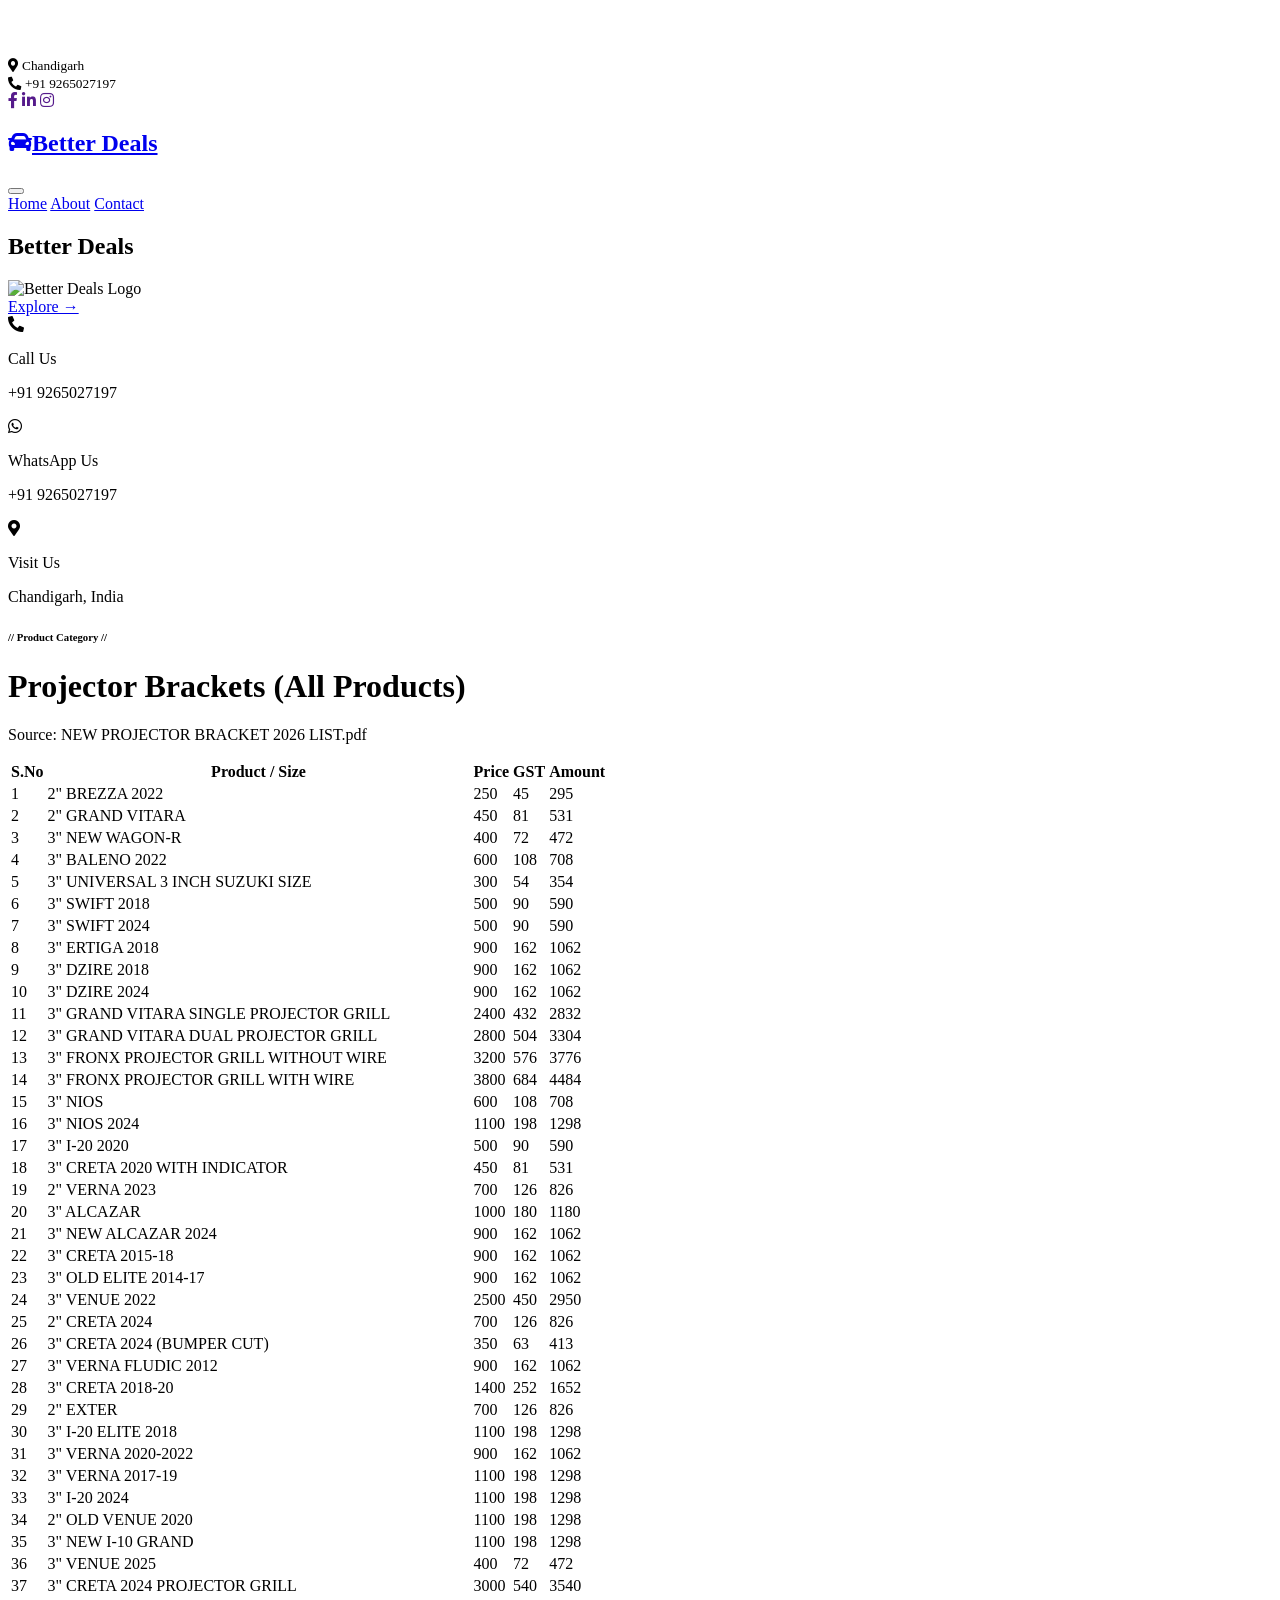
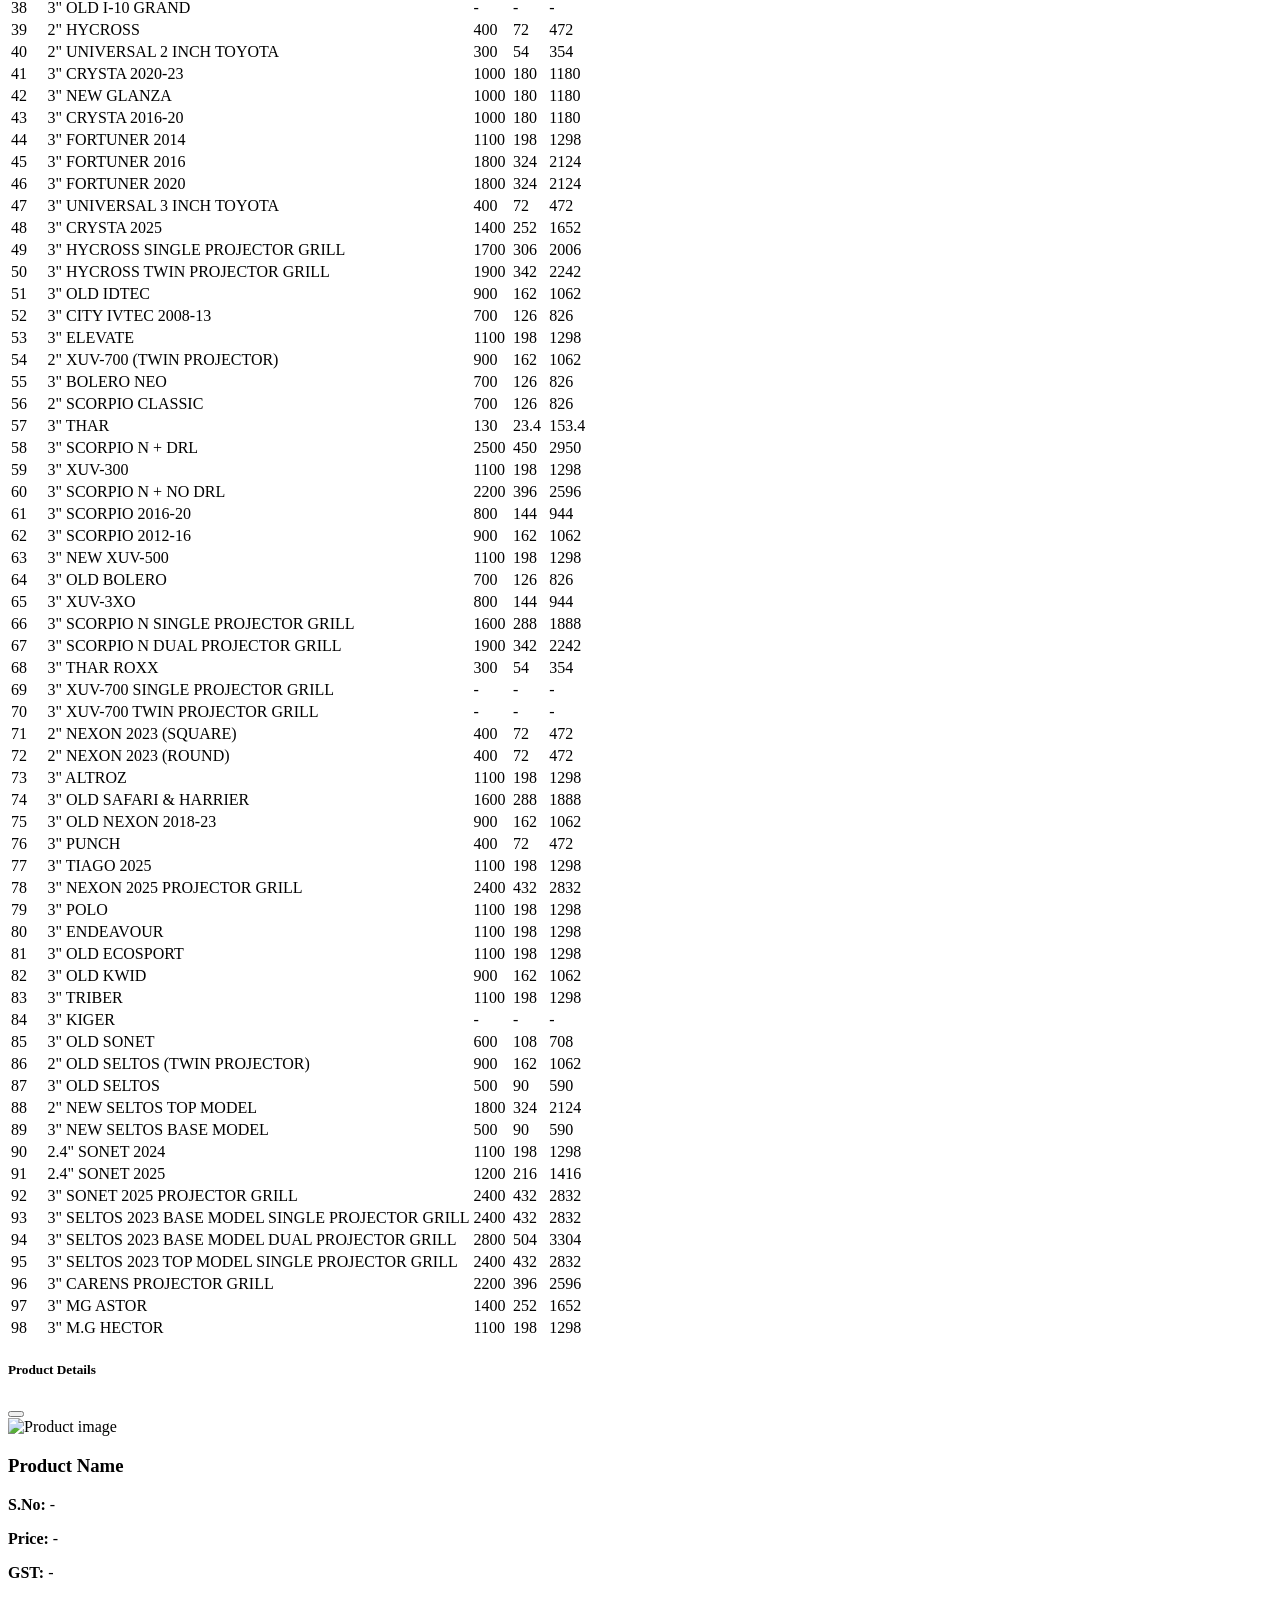
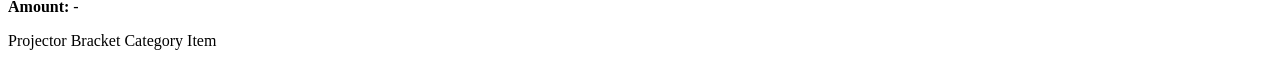
==== index.html @ e5e45377 "Add files via upload" ====
<!DOCTYPE html>
<html lang="en">
        

        <head>
                <meta charset="utf-8">
                <title>CarServ - Car Repair HTML Template</title>
                <meta content="width=device-width, initial-scale=1.0"
                        name="viewport">
                <meta content name="keywords">
                <meta content name="description">

                <link rel="preconnect" href="https://fonts.googleapis.com">
                <link rel="preconnect" href="https://fonts.gstatic.com"
                        crossorigin>
                <link
                        href="https://fonts.googleapis.com/css2?family=Orbitron:wght@600;800&display=swap"
                        rel="stylesheet">

                <link
                        href="https://cdnjs.cloudflare.com/ajax/libs/font-awesome/5.10.0/css/all.min.css"
                        rel="stylesheet">
                <link
                        href="https://cdn.jsdelivr.net/npm/bootstrap-icons@1.4.1/font/bootstrap-icons.css"
                        rel="stylesheet">

                <link href="lib/animate/animate.min.css" rel="stylesheet">
                <link href="css/bootstrap.min.css" rel="stylesheet">
                <link href="css/style.css" rel="stylesheet">
        </head>

        <body>
                <div id="spinner"
                        class="show bg-white position-fixed translate-middle w-100 vh-100 top-50 start-50 d-flex align-items-center justify-content-center">
                        <div class="spinner-border text-primary"
                                style="width: 3rem; height: 3rem;"
                                role="status">
                                <span class="sr-only">Loading...</span>
                        </div>
                </div>

                <div class="container-fluid bg-light p-0">
                        <div class="row gx-0 d-none d-lg-flex">
                                <div class="col-lg-7 px-5 text-start">
                                        <div
                                                class="h-100 d-inline-flex align-items-center py-3 me-4">
                                                <small
                                                        class="fa fa-map-marker-alt text-primary me-2"></small>
                                                <small>Chandigarh</small>
                                        </div>
                                </div>
                                <div class="col-lg-5 px-5 text-end">
                                        <div
                                                class="h-100 d-inline-flex align-items-center py-3 me-4">
                                                <small
                                                        class="fa fa-phone-alt text-primary me-2"></small>
                                                <small>+91 9265027197</small>
                                        </div>
                                        <div
                                                class="h-100 d-inline-flex align-items-center">
                                                <a
                                                        class="btn btn-sm-square bg-white text-primary me-1"
                                                        href><i
                                                                class="fab fa-facebook-f"></i></a>
                                                <a
                                                        class="btn btn-sm-square bg-white text-primary me-1"
                                                        href><i
                                                                class="fab fa-linkedin-in"></i></a>
                                                <a
                                                        class="btn btn-sm-square bg-white text-primary me-0"
                                                        href><i
                                                                class="fab fa-instagram"></i></a>
                                        </div>
                                </div>
                        </div>
                </div>

                <nav
                        class="navbar navbar-expand-lg bg-white navbar-light shadow sticky-top p-0">
                        <a href="index.html"
                                class="navbar-brand d-flex align-items-center px-4 px-lg-5">
                                <h2 class="m-0 text-primary"><i
                                                class="fa fa-car me-3"></i>Better
                                        Deals</h2>
                        </a>
                        <button type="button" class="navbar-toggler me-4"
                                data-bs-toggle="collapse"
                                data-bs-target="#navbarCollapse">
                                <span class="navbar-toggler-icon"></span>
                        </button>
                        <div class="collapse navbar-collapse"
                                id="navbarCollapse">
                                <div class="navbar-nav ms-auto p-4 p-lg-0">
                                        <a href="index.html"
                                                class="nav-item nav-link active">Home</a>
                                        <a href="about.html"
                                                class="nav-item nav-link">About</a>
                                        <a href="contact.html"
                                                class="nav-item nav-link">Contact</a>
                                </div>
                        </div>
                </nav>

                <section class="home-hero mb-0">
                        <div class="hero-overlay">
                                <div class="hero-content text-center">

                                        <h1 class="hero-title">Better Deals</h1>

                                        <div class="hero-logo-stack">
                                                <div class="hero-logo-box">
                                                        <img src="img/Logo.png"
                                                                alt="Better Deals Logo">
                                                </div>
                                                <a href="products.html"
                                                        class="btn btn-primary btn-lg mt-4 explore-btn">
                                                        Explore &rarr;
                                                </a>
                                        </div>

                                </div>
                        </div>
                </section>

                <section class="home-contact-strip py-3 mb-5">
                        <div class="container">
                                <div
                                        class="row g-3 justify-content-center align-items-center text-center">
                                        <div class="col-lg-3 col-md-6">
                                                <div class="contact-strip-item">
                                                        <span
                                                                class="contact-strip-icon"><i
                                                                        class="fa fa-phone-alt"></i></span>
                                                        <div>
                                                                <p
                                                                        class="contact-strip-title mb-0">Call
                                                                        Us</p>
                                                                <p
                                                                        class="contact-strip-value mb-0">+91 9265027197</p>
                                                        </div>
                                                </div>
                                        </div>
                                        <div class="col-lg-3 col-md-6">
                                                <div class="contact-strip-item">
                                                        <span
                                                                class="contact-strip-icon"><i
                                                                        class="fab fa-whatsapp"></i></span>
                                                        <div>
                                                                <p
                                                                        class="contact-strip-title mb-0">WhatsApp
                                                                        Us</p>
                                                                <p
                                                                        class="contact-strip-value mb-0">+91 9265027197</p>
                                                        </div>
                                                </div>
                                        </div>
                                        <div class="col-lg-3 col-md-6">
                                                <div class="contact-strip-item">
                                                        <span
                                                                class="contact-strip-icon"><i
                                                                        class="fa fa-map-marker-alt"></i></span>
                                                        <div>
                                                                <p
                                                                        class="contact-strip-title mb-0">Visit
                                                                        Us</p>
                                                                <p
                                                                        class="contact-strip-value mb-0">Chandigarh,
                                                                        India</p>
                                                        </div>
                                                </div>
                                        </div>

                                </div>
                        </div>
                </section>

                <div id="products-view" class="container-xxl py-5 d-none">
                        <div class="container">
                                <div class="text-center mb-4">
                                        <h6
                                                class="text-primary text-uppercase">//
                                                Product Category
                                                //</h6>
                                        <h1 class="mb-3">Projector Brackets (All
                                                Products)</h1>
                                        <p class="mb-0">Source: NEW PROJECTOR
                                                BRACKET 2026
                                                LIST.pdf</p>
                                </div>
                                <div id="product-gallery"
                                        class="row g-4 mb-5"></div>
                                <div class="table-responsive d-none"
                                        aria-hidden="true">
                                        <table id="product-table"
                                                class="table table-dark table-striped align-middle">
                                                <thead>
                                                        <tr>
                                                                <th>S.No</th>
                                                                <th>Product /
                                                                        Size</th>
                                                                <th>Price</th>
                                                                <th>GST</th>
                                                                <th>Amount</th>
                                                        </tr>
                                                </thead>
                                                <tbody>
                                                        <tr><td>1</td><td>2"
                                                                        BREZZA
                                                                        2022</td><td>250</td><td>45</td><td>295</td></tr>
                                                        <tr><td>2</td><td>2"
                                                                        GRAND
                                                                        VITARA</td><td>450</td><td>81</td><td>531</td></tr>
                                                        <tr><td>3</td><td>3" NEW
                                                                        WAGON-R</td><td>400</td><td>72</td><td>472</td></tr>
                                                        <tr><td>4</td><td>3"
                                                                        BALENO
                                                                        2022</td><td>600</td><td>108</td><td>708</td></tr>
                                                        <tr><td>5</td><td>3"
                                                                        UNIVERSAL
                                                                        3 INCH
                                                                        SUZUKI
                                                                        SIZE</td><td>300</td><td>54</td><td>354</td></tr>
                                                        <tr><td>6</td><td>3"
                                                                        SWIFT
                                                                        2018</td><td>500</td><td>90</td><td>590</td></tr>
                                                        <tr><td>7</td><td>3"
                                                                        SWIFT
                                                                        2024</td><td>500</td><td>90</td><td>590</td></tr>
                                                        <tr><td>8</td><td>3"
                                                                        ERTIGA
                                                                        2018</td><td>900</td><td>162</td><td>1062</td></tr>
                                                        <tr><td>9</td><td>3"
                                                                        DZIRE
                                                                        2018</td><td>900</td><td>162</td><td>1062</td></tr>
                                                        <tr><td>10</td><td>3"
                                                                        DZIRE
                                                                        2024</td><td>900</td><td>162</td><td>1062</td></tr>
                                                        <tr><td>11</td><td>3"
                                                                        GRAND
                                                                        VITARA
                                                                        SINGLE
                                                                        PROJECTOR
                                                                        GRILL</td><td>2400</td><td>432</td><td>2832</td></tr>
                                                        <tr><td>12</td><td>3"
                                                                        GRAND
                                                                        VITARA
                                                                        DUAL
                                                                        PROJECTOR
                                                                        GRILL</td><td>2800</td><td>504</td><td>3304</td></tr>
                                                        <tr><td>13</td><td>3"
                                                                        FRONX
                                                                        PROJECTOR
                                                                        GRILL
                                                                        WITHOUT
                                                                        WIRE</td><td>3200</td><td>576</td><td>3776</td></tr>
                                                        <tr><td>14</td><td>3"
                                                                        FRONX
                                                                        PROJECTOR
                                                                        GRILL
                                                                        WITH
                                                                        WIRE</td><td>3800</td><td>684</td><td>4484</td></tr>
                                                        <tr><td>15</td><td>3"
                                                                        NIOS</td><td>600</td><td>108</td><td>708</td></tr>
                                                        <tr><td>16</td><td>3"
                                                                        NIOS
                                                                        2024</td><td>1100</td><td>198</td><td>1298</td></tr>
                                                        <tr><td>17</td><td>3"
                                                                        I-20
                                                                        2020</td><td>500</td><td>90</td><td>590</td></tr>
                                                        <tr><td>18</td><td>3"
                                                                        CRETA
                                                                        2020
                                                                        WITH
                                                                        INDICATOR</td><td>450</td><td>81</td><td>531</td></tr>
                                                        <tr><td>19</td><td>2"
                                                                        VERNA
                                                                        2023</td><td>700</td><td>126</td><td>826</td></tr>
                                                        <tr><td>20</td><td>3"
                                                                        ALCAZAR</td><td>1000</td><td>180</td><td>1180</td></tr>
                                                        <tr><td>21</td><td>3"
                                                                        NEW
                                                                        ALCAZAR
                                                                        2024</td><td>900</td><td>162</td><td>1062</td></tr>
                                                        <tr><td>22</td><td>3"
                                                                        CRETA
                                                                        2015-18</td><td>900</td><td>162</td><td>1062</td></tr>
                                                        <tr><td>23</td><td>3"
                                                                        OLD
                                                                        ELITE
                                                                        2014-17</td><td>900</td><td>162</td><td>1062</td></tr>
                                                        <tr><td>24</td><td>3"
                                                                        VENUE
                                                                        2022</td><td>2500</td><td>450</td><td>2950</td></tr>
                                                        <tr><td>25</td><td>2"
                                                                        CRETA
                                                                        2024</td><td>700</td><td>126</td><td>826</td></tr>
                                                        <tr><td>26</td><td>3"
                                                                        CRETA
                                                                        2024
                                                                        (BUMPER
                                                                        CUT)</td><td>350</td><td>63</td><td>413</td></tr>
                                                        <tr><td>27</td><td>3"
                                                                        VERNA
                                                                        FLUDIC
                                                                        2012</td><td>900</td><td>162</td><td>1062</td></tr>
                                                        <tr><td>28</td><td>3"
                                                                        CRETA
                                                                        2018-20</td><td>1400</td><td>252</td><td>1652</td></tr>
                                                        <tr><td>29</td><td>2"
                                                                        EXTER</td><td>700</td><td>126</td><td>826</td></tr>
                                                        <tr><td>30</td><td>3"
                                                                        I-20
                                                                        ELITE
                                                                        2018</td><td>1100</td><td>198</td><td>1298</td></tr>
                                                        <tr><td>31</td><td>3"
                                                                        VERNA
                                                                        2020-2022</td><td>900</td><td>162</td><td>1062</td></tr>
                                                        <tr><td>32</td><td>3"
                                                                        VERNA
                                                                        2017-19</td><td>1100</td><td>198</td><td>1298</td></tr>
                                                        <tr><td>33</td><td>3"
                                                                        I-20
                                                                        2024</td><td>1100</td><td>198</td><td>1298</td></tr>
                                                        <tr><td>34</td><td>2"
                                                                        OLD
                                                                        VENUE
                                                                        2020</td><td>1100</td><td>198</td><td>1298</td></tr>
                                                        <tr><td>35</td><td>3"
                                                                        NEW I-10
                                                                        GRAND</td><td>1100</td><td>198</td><td>1298</td></tr>
                                                        <tr><td>36</td><td>3"
                                                                        VENUE
                                                                        2025</td><td>400</td><td>72</td><td>472</td></tr>
                                                        <tr><td>37</td><td>3"
                                                                        CRETA
                                                                        2024
                                                                        PROJECTOR
                                                                        GRILL</td><td>3000</td><td>540</td><td>3540</td></tr>
                                                        <tr><td>38</td><td>3"
                                                                        OLD I-10
                                                                        GRAND</td><td>-</td><td>-</td><td>-</td></tr>
                                                        <tr><td>39</td><td>2"
                                                                        HYCROSS</td><td>400</td><td>72</td><td>472</td></tr>
                                                        <tr><td>40</td><td>2"
                                                                        UNIVERSAL
                                                                        2 INCH
                                                                        TOYOTA</td><td>300</td><td>54</td><td>354</td></tr>
                                                        <tr><td>41</td><td>3"
                                                                        CRYSTA
                                                                        2020-23</td><td>1000</td><td>180</td><td>1180</td></tr>
                                                        <tr><td>42</td><td>3"
                                                                        NEW
                                                                        GLANZA</td><td>1000</td><td>180</td><td>1180</td></tr>
                                                        <tr><td>43</td><td>3"
                                                                        CRYSTA
                                                                        2016-20</td><td>1000</td><td>180</td><td>1180</td></tr>
                                                        <tr><td>44</td><td>3"
                                                                        FORTUNER
                                                                        2014</td><td>1100</td><td>198</td><td>1298</td></tr>
                                                        <tr><td>45</td><td>3"
                                                                        FORTUNER
                                                                        2016</td><td>1800</td><td>324</td><td>2124</td></tr>
                                                        <tr><td>46</td><td>3"
                                                                        FORTUNER
                                                                        2020</td><td>1800</td><td>324</td><td>2124</td></tr>
                                                        <tr><td>47</td><td>3"
                                                                        UNIVERSAL
                                                                        3 INCH
                                                                        TOYOTA</td><td>400</td><td>72</td><td>472</td></tr>
                                                        <tr><td>48</td><td>3"
                                                                        CRYSTA
                                                                        2025</td><td>1400</td><td>252</td><td>1652</td></tr>
                                                        <tr><td>49</td><td>3"
                                                                        HYCROSS
                                                                        SINGLE
                                                                        PROJECTOR
                                                                        GRILL</td><td>1700</td><td>306</td><td>2006</td></tr>
                                                        <tr><td>50</td><td>3"
                                                                        HYCROSS
                                                                        TWIN
                                                                        PROJECTOR
                                                                        GRILL</td><td>1900</td><td>342</td><td>2242</td></tr>
                                                        <tr><td>51</td><td>3"
                                                                        OLD
                                                                        IDTEC</td><td>900</td><td>162</td><td>1062</td></tr>
                                                        <tr><td>52</td><td>3"
                                                                        CITY
                                                                        IVTEC
                                                                        2008-13</td><td>700</td><td>126</td><td>826</td></tr>
                                                        <tr><td>53</td><td>3"
                                                                        ELEVATE</td><td>1100</td><td>198</td><td>1298</td></tr>
                                                        <tr><td>54</td><td>2"
                                                                        XUV-700
                                                                        (TWIN
                                                                        PROJECTOR)</td><td>900</td><td>162</td><td>1062</td></tr>
                                                        <tr><td>55</td><td>3"
                                                                        BOLERO
                                                                        NEO</td><td>700</td><td>126</td><td>826</td></tr>
                                                        <tr><td>56</td><td>2"
                                                                        SCORPIO
                                                                        CLASSIC</td><td>700</td><td>126</td><td>826</td></tr>
                                                        <tr><td>57</td><td>3"
                                                                        THAR</td><td>130</td><td>23.4</td><td>153.4</td></tr>
                                                        <tr><td>58</td><td>3"
                                                                        SCORPIO
                                                                        N +
                                                                        DRL</td><td>2500</td><td>450</td><td>2950</td></tr>
                                                        <tr><td>59</td><td>3"
                                                                        XUV-300</td><td>1100</td><td>198</td><td>1298</td></tr>
                                                        <tr><td>60</td><td>3"
                                                                        SCORPIO
                                                                        N + NO
                                                                        DRL</td><td>2200</td><td>396</td><td>2596</td></tr>
                                                        <tr><td>61</td><td>3"
                                                                        SCORPIO
                                                                        2016-20</td><td>800</td><td>144</td><td>944</td></tr>
                                                        <tr><td>62</td><td>3"
                                                                        SCORPIO
                                                                        2012-16</td><td>900</td><td>162</td><td>1062</td></tr>
                                                        <tr><td>63</td><td>3"
                                                                        NEW
                                                                        XUV-500</td><td>1100</td><td>198</td><td>1298</td></tr>
                                                        <tr><td>64</td><td>3"
                                                                        OLD
                                                                        BOLERO</td><td>700</td><td>126</td><td>826</td></tr>
                                                        <tr><td>65</td><td>3"
                                                                        XUV-3XO</td><td>800</td><td>144</td><td>944</td></tr>
                                                        <tr><td>66</td><td>3"
                                                                        SCORPIO
                                                                        N SINGLE
                                                                        PROJECTOR
                                                                        GRILL</td><td>1600</td><td>288</td><td>1888</td></tr>
                                                        <tr><td>67</td><td>3"
                                                                        SCORPIO
                                                                        N DUAL
                                                                        PROJECTOR
                                                                        GRILL</td><td>1900</td><td>342</td><td>2242</td></tr>
                                                        <tr><td>68</td><td>3"
                                                                        THAR
                                                                        ROXX</td><td>300</td><td>54</td><td>354</td></tr>
                                                        <tr><td>69</td><td>3"
                                                                        XUV-700
                                                                        SINGLE
                                                                        PROJECTOR
                                                                        GRILL</td><td>-</td><td>-</td><td>-</td></tr>
                                                        <tr><td>70</td><td>3"
                                                                        XUV-700
                                                                        TWIN
                                                                        PROJECTOR
                                                                        GRILL</td><td>-</td><td>-</td><td>-</td></tr>
                                                        <tr><td>71</td><td>2"
                                                                        NEXON
                                                                        2023
                                                                        (SQUARE)</td><td>400</td><td>72</td><td>472</td></tr>
                                                        <tr><td>72</td><td>2"
                                                                        NEXON
                                                                        2023
                                                                        (ROUND)</td><td>400</td><td>72</td><td>472</td></tr>
                                                        <tr><td>73</td><td>3"
                                                                        ALTROZ</td><td>1100</td><td>198</td><td>1298</td></tr>
                                                        <tr><td>74</td><td>3"
                                                                        OLD
                                                                        SAFARI
                                                                        &amp;
                                                                        HARRIER</td><td>1600</td><td>288</td><td>1888</td></tr>
                                                        <tr><td>75</td><td>3"
                                                                        OLD
                                                                        NEXON
                                                                        2018-23</td><td>900</td><td>162</td><td>1062</td></tr>
                                                        <tr><td>76</td><td>3"
                                                                        PUNCH</td><td>400</td><td>72</td><td>472</td></tr>
                                                        <tr><td>77</td><td>3"
                                                                        TIAGO
                                                                        2025</td><td>1100</td><td>198</td><td>1298</td></tr>
                                                        <tr><td>78</td><td>3"
                                                                        NEXON
                                                                        2025
                                                                        PROJECTOR
                                                                        GRILL</td><td>2400</td><td>432</td><td>2832</td></tr>
                                                        <tr><td>79</td><td>3"
                                                                        POLO</td><td>1100</td><td>198</td><td>1298</td></tr>
                                                        <tr><td>80</td><td>3"
                                                                        ENDEAVOUR</td><td>1100</td><td>198</td><td>1298</td></tr>
                                                        <tr><td>81</td><td>3"
                                                                        OLD
                                                                        ECOSPORT</td><td>1100</td><td>198</td><td>1298</td></tr>
                                                        <tr><td>82</td><td>3"
                                                                        OLD
                                                                        KWID</td><td>900</td><td>162</td><td>1062</td></tr>
                                                        <tr><td>83</td><td>3"
                                                                        TRIBER</td><td>1100</td><td>198</td><td>1298</td></tr>
                                                        <tr><td>84</td><td>3"
                                                                        KIGER</td><td>-</td><td>-</td><td>-</td></tr>
                                                        <tr><td>85</td><td>3"
                                                                        OLD
                                                                        SONET</td><td>600</td><td>108</td><td>708</td></tr>
                                                        <tr><td>86</td><td>2"
                                                                        OLD
                                                                        SELTOS
                                                                        (TWIN
                                                                        PROJECTOR)</td><td>900</td><td>162</td><td>1062</td></tr>
                                                        <tr><td>87</td><td>3"
                                                                        OLD
                                                                        SELTOS</td><td>500</td><td>90</td><td>590</td></tr>
                                                        <tr><td>88</td><td>2"
                                                                        NEW
                                                                        SELTOS
                                                                        TOP
                                                                        MODEL</td><td>1800</td><td>324</td><td>2124</td></tr>
                                                        <tr><td>89</td><td>3"
                                                                        NEW
                                                                        SELTOS
                                                                        BASE
                                                                        MODEL</td><td>500</td><td>90</td><td>590</td></tr>
                                                        <tr><td>90</td><td>2.4"
                                                                        SONET
                                                                        2024</td><td>1100</td><td>198</td><td>1298</td></tr>
                                                        <tr><td>91</td><td>2.4"
                                                                        SONET
                                                                        2025</td><td>1200</td><td>216</td><td>1416</td></tr>
                                                        <tr><td>92</td><td>3"
                                                                        SONET
                                                                        2025
                                                                        PROJECTOR
                                                                        GRILL</td><td>2400</td><td>432</td><td>2832</td></tr>
                                                        <tr><td>93</td><td>3"
                                                                        SELTOS
                                                                        2023
                                                                        BASE
                                                                        MODEL
                                                                        SINGLE
                                                                        PROJECTOR
                                                                        GRILL</td><td>2400</td><td>432</td><td>2832</td></tr>
                                                        <tr><td>94</td><td>3"
                                                                        SELTOS
                                                                        2023
                                                                        BASE
                                                                        MODEL
                                                                        DUAL
                                                                        PROJECTOR
                                                                        GRILL</td><td>2800</td><td>504</td><td>3304</td></tr>
                                                        <tr><td>95</td><td>3"
                                                                        SELTOS
                                                                        2023 TOP
                                                                        MODEL
                                                                        SINGLE
                                                                        PROJECTOR
                                                                        GRILL</td><td>2400</td><td>432</td><td>2832</td></tr>
                                                        <tr><td>96</td><td>3"
                                                                        CARENS
                                                                        PROJECTOR
                                                                        GRILL</td><td>2200</td><td>396</td><td>2596</td></tr>
                                                        <tr><td>97</td><td>3" MG
                                                                        ASTOR</td><td>1400</td><td>252</td><td>1652</td></tr>
                                                        <tr><td>98</td><td>3"
                                                                        M.G
                                                                        HECTOR</td><td>1100</td><td>198</td><td>1298</td></tr>
                                                </tbody>
                                        </table>
                                </div>
                        </div>
                </div>

                <div class="modal fade" id="productDetailModal" tabindex="-1"
                        aria-hidden="true">
                        <div
                                class="modal-dialog modal-dialog-centered modal-lg">
                                <div
                                        class="modal-content bg-dark text-light border border-secondary">
                                        <div
                                                class="modal-header border-secondary">
                                                <h5 class="modal-title">Product
                                                        Details</h5>
                                                <button type="button"
                                                        class="btn-close btn-close-white"
                                                        data-bs-dismiss="modal"
                                                        aria-label="Close"></button>
                                        </div>
                                        <div class="modal-body p-0">
                                                <div class="row g-0">
                                                        <div class="col-md-5">
                                                                <img
                                                                        id="product-detail-image"
                                                                        src="img/service-1.jpg"
                                                                        alt="Product image"
                                                                        class="w-100 h-100 product-detail-image">
                                                        </div>
                                                        <div
                                                                class="col-md-7 p-4">
                                                                <h3
                                                                        id="product-detail-name"
                                                                        class="mb-3">Product
                                                                        Name</h3>
                                                                <p
                                                                        class="mb-2"><strong>S.No:</strong>
                                                                        <span
                                                                                id="product-detail-serial">-</span></p>
                                                                <p
                                                                        class="mb-2"><strong>Price:</strong>
                                                                        <span
                                                                                id="product-detail-price">-</span></p>
                                                                <p
                                                                        class="mb-2"><strong>GST:</strong>
                                                                        <span
                                                                                id="product-detail-gst">-</span></p>
                                                                <p
                                                                        class="mb-0"><strong>Amount:</strong>
                                                                        <span
                                                                                id="product-detail-amount">-</span></p>
                                                                <div
                                                                        class="mt-4">
                                                                        <span
                                                                                class="badge bg-primary me-2">Projector
                                                                                Bracket</span>
                                                                        <span
                                                                                class="badge bg-secondary">Category
                                                                                Item</span>
                                                                </div>
                                                        </div>
                                                </div>
                                        </div>
                                </div>
                        </div>
                </div>

                <script
                        src="https://code.jquery.com/jquery-3.4.1.min.js"></script>
                <script
                        src="https://cdn.jsdelivr.net/npm/bootstrap@5.0.0/dist/js/bootstrap.bundle.min.js"></script>
                <script src="lib/wow/wow.min.js"></script>
                <script src="lib/easing/easing.min.js"></script>
                <script src="lib/waypoints/waypoints.min.js"></script>
                <script>
        (function () {
            const tableRows = document.querySelectorAll('#product-table tbody tr');
            const gallery = document.getElementById('product-gallery');
            const categoryButton = document.getElementById('open-projector-category');
            const productsView = document.getElementById('products-view');
            const modalElement = document.getElementById('productDetailModal');
            const detailImage = document.getElementById('product-detail-image');
            const detailName = document.getElementById('product-detail-name');
            const detailSerial = document.getElementById('product-detail-serial');
            const detailPrice = document.getElementById('product-detail-price');
            const detailGST = document.getElementById('product-detail-gst');
            const detailAmount = document.getElementById('product-detail-amount');
            const modal = modalElement && window.bootstrap ? new bootstrap.Modal(modalElement) : null;
            if (!tableRows.length || !gallery || !categoryButton || !productsView) {
                return;
            }
            let hasRendered = false;

            const imagePool = [
                'img/Carbg.png',
                'img/Logo.png'
            ];

            const renderGallery = () => {
                if (hasRendered) {
                    return;
                }

                tableRows.forEach((row, index) => {
                    const cells = row.querySelectorAll('td');
                    if (cells.length < 5) {
                        return;
                    }

                    const serial = cells[0].textContent.trim();
                    const name = cells[1].textContent.trim();
                    const price = cells[2].textContent.trim();
                    const amount = cells[4].textContent.trim();
                    const img = imagePool[index % imagePool.length];

                    const col = document.createElement('div');
                    col.className = 'col-xl-3 col-lg-4 col-md-6';
                    col.innerHTML = [
                        '<article class="product-card h-100" role="button" tabindex="0" data-serial="' + serial + '" data-name="' + name + '" data-price="' + price + '" data-gst="' + cells[3].textContent.trim() + '" data-amount="' + amount + '" data-image="' + img + '">',
                        '<div class="product-image-wrap">',
                        '<img class="product-image" src="' + img + '" alt="' + name + '" loading="lazy">',
                        '<span class="product-badge">#' + serial + '</span>',
                        '</div>',
                        '<div class="product-body">',
                        '<h5 class="product-title">' + name + '</h5>',
                        '<p class="product-meta mb-1">Price: ' + price + '</p>',
                        '<p class="product-meta mb-0">Amount: ' + amount + '</p>',
                        '</div>',
                        '</article>'
                    ].join('');

                    const card = col.querySelector('.product-card');
                    const openDetails = () => {
                        if (!modal || !detailImage || !detailName || !detailSerial || !detailPrice || !detailGST || !detailAmount) {
                            return;
                        }

                        detailImage.src = card.dataset.image;
                        detailImage.alt = card.dataset.name;
                        detailName.textContent = card.dataset.name;
                        detailSerial.textContent = card.dataset.serial;
                        detailPrice.textContent = card.dataset.price;
                        detailGST.textContent = card.dataset.gst;
                        detailAmount.textContent = card.dataset.amount;
                        modal.show();
                    };

                    card.addEventListener('click', openDetails);
                    card.addEventListener('keydown', (event) => {
                        if (event.key === 'Enter' || event.key === ' ') {
                            event.preventDefault();
                            openDetails();
                        }
                    });

                    gallery.appendChild(col);
                });

                hasRendered = true;
            };

            categoryButton.addEventListener('click', () => {
                renderGallery();
                productsView.classList.remove('d-none');
                productsView.scrollIntoView({ behavior: 'smooth', block: 'start' });
            });
        })();
    </script>
                <script src="js/main.js"></script>
        </body>

</html>
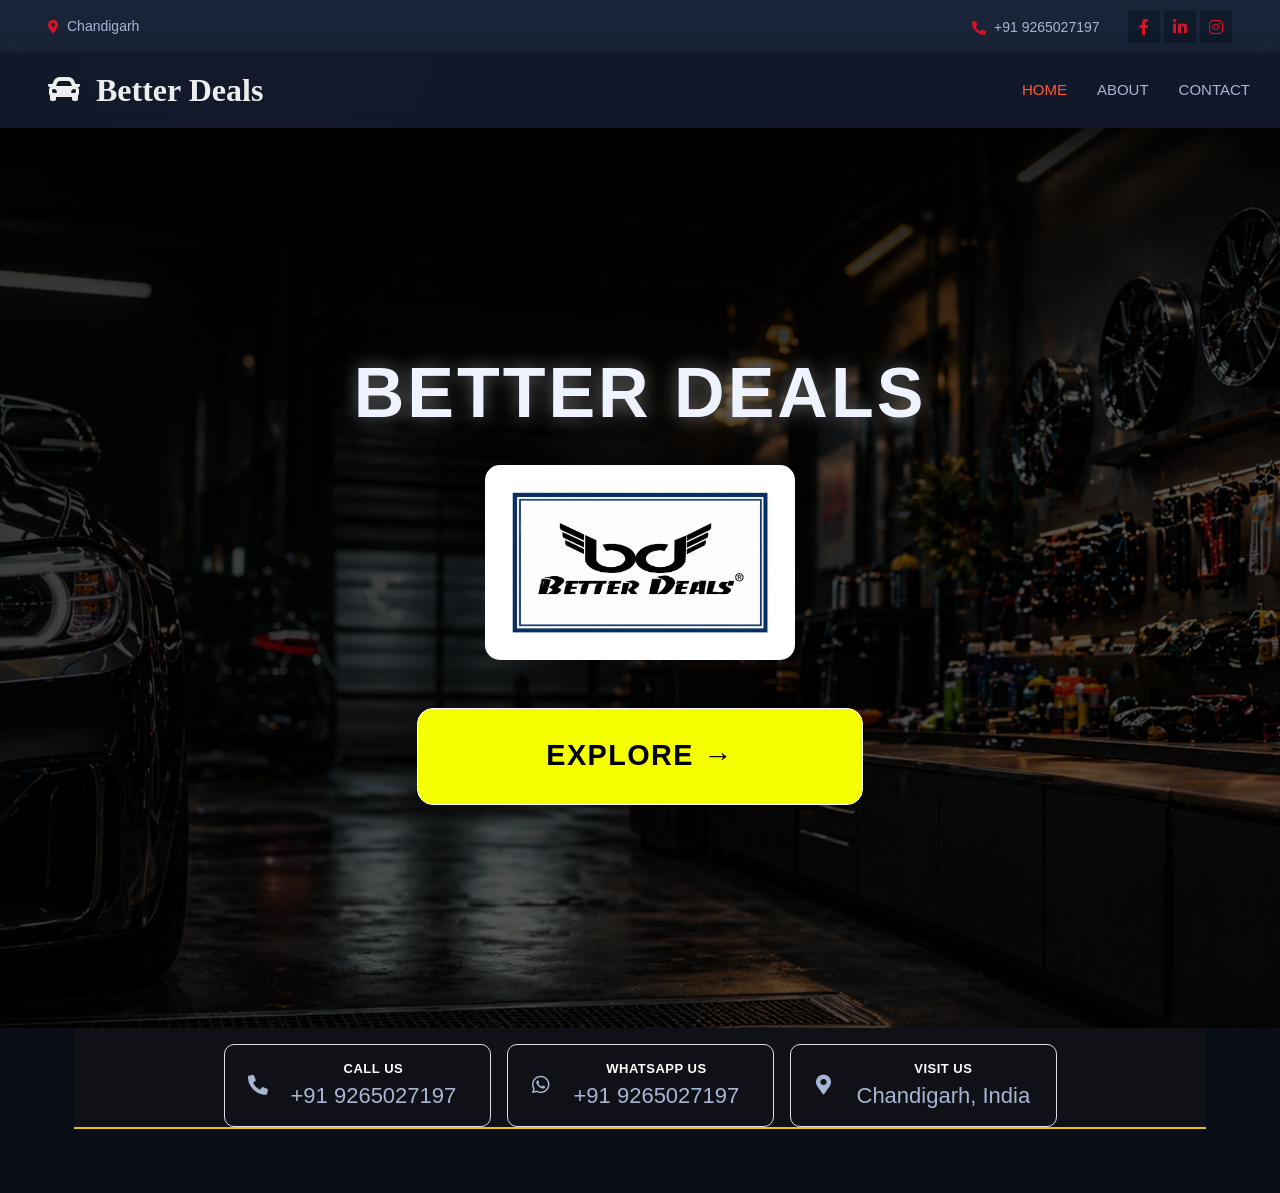
==== commit 34f75ee1: "first commit" ====
--- a/index.html
+++ b/index.html
@@ -1,730 +1,730 @@
-<!DOCTYPE html>
-<html lang="en">
-        
-
-        <head>
-                <meta charset="utf-8">
-                <title>CarServ - Car Repair HTML Template</title>
-                <meta content="width=device-width, initial-scale=1.0"
-                        name="viewport">
-                <meta content name="keywords">
-                <meta content name="description">
-
-                <link rel="preconnect" href="https://fonts.googleapis.com">
-                <link rel="preconnect" href="https://fonts.gstatic.com"
-                        crossorigin>
-                <link
-                        href="https://fonts.googleapis.com/css2?family=Orbitron:wght@600;800&display=swap"
-                        rel="stylesheet">
-
-                <link
-                        href="https://cdnjs.cloudflare.com/ajax/libs/font-awesome/5.10.0/css/all.min.css"
-                        rel="stylesheet">
-                <link
-                        href="https://cdn.jsdelivr.net/npm/bootstrap-icons@1.4.1/font/bootstrap-icons.css"
-                        rel="stylesheet">
-
-                <link href="lib/animate/animate.min.css" rel="stylesheet">
-                <link href="css/bootstrap.min.css" rel="stylesheet">
-                <link href="css/style.css" rel="stylesheet">
-        </head>
-
-        <body>
-                <div id="spinner"
-                        class="show bg-white position-fixed translate-middle w-100 vh-100 top-50 start-50 d-flex align-items-center justify-content-center">
-                        <div class="spinner-border text-primary"
-                                style="width: 3rem; height: 3rem;"
-                                role="status">
-                                <span class="sr-only">Loading...</span>
-                        </div>
-                </div>
-
-                <div class="container-fluid bg-light p-0">
-                        <div class="row gx-0 d-none d-lg-flex">
-                                <div class="col-lg-7 px-5 text-start">
-                                        <div
-                                                class="h-100 d-inline-flex align-items-center py-3 me-4">
-                                                <small
-                                                        class="fa fa-map-marker-alt text-primary me-2"></small>
-                                                <small>Chandigarh</small>
-                                        </div>
-                                </div>
-                                <div class="col-lg-5 px-5 text-end">
-                                        <div
-                                                class="h-100 d-inline-flex align-items-center py-3 me-4">
-                                                <small
-                                                        class="fa fa-phone-alt text-primary me-2"></small>
-                                                <small>+91 9265027197</small>
-                                        </div>
-                                        <div
-                                                class="h-100 d-inline-flex align-items-center">
-                                                <a
-                                                        class="btn btn-sm-square bg-white text-primary me-1"
-                                                        href><i
-                                                                class="fab fa-facebook-f"></i></a>
-                                                <a
-                                                        class="btn btn-sm-square bg-white text-primary me-1"
-                                                        href><i
-                                                                class="fab fa-linkedin-in"></i></a>
-                                                <a
-                                                        class="btn btn-sm-square bg-white text-primary me-0"
-                                                        href><i
-                                                                class="fab fa-instagram"></i></a>
-                                        </div>
-                                </div>
-                        </div>
-                </div>
-
-                <nav
-                        class="navbar navbar-expand-lg bg-white navbar-light shadow sticky-top p-0">
-                        <a href="index.html"
-                                class="navbar-brand d-flex align-items-center px-4 px-lg-5">
-                                <h2 class="m-0 text-primary"><i
-                                                class="fa fa-car me-3"></i>Better
-                                        Deals</h2>
-                        </a>
-                        <button type="button" class="navbar-toggler me-4"
-                                data-bs-toggle="collapse"
-                                data-bs-target="#navbarCollapse">
-                                <span class="navbar-toggler-icon"></span>
-                        </button>
-                        <div class="collapse navbar-collapse"
-                                id="navbarCollapse">
-                                <div class="navbar-nav ms-auto p-4 p-lg-0">
-                                        <a href="index.html"
-                                                class="nav-item nav-link active">Home</a>
-                                        <a href="about.html"
-                                                class="nav-item nav-link">About</a>
-                                        <a href="contact.html"
-                                                class="nav-item nav-link">Contact</a>
-                                </div>
-                        </div>
-                </nav>
-
-                <section class="home-hero mb-0">
-                        <div class="hero-overlay">
-                                <div class="hero-content text-center">
-
-                                        <h1 class="hero-title">Better Deals</h1>
-
-                                        <div class="hero-logo-stack">
-                                                <div class="hero-logo-box">
-                                                        <img src="img/Logo.png"
-                                                                alt="Better Deals Logo">
-                                                </div>
-                                                <a href="products.html"
-                                                        class="btn btn-primary btn-lg mt-4 explore-btn">
-                                                        Explore &rarr;
-                                                </a>
-                                        </div>
-
-                                </div>
-                        </div>
-                </section>
-
-                <section class="home-contact-strip py-3 mb-5">
-                        <div class="container">
-                                <div
-                                        class="row g-3 justify-content-center align-items-center text-center">
-                                        <div class="col-lg-3 col-md-6">
-                                                <div class="contact-strip-item">
-                                                        <span
-                                                                class="contact-strip-icon"><i
-                                                                        class="fa fa-phone-alt"></i></span>
-                                                        <div>
-                                                                <p
-                                                                        class="contact-strip-title mb-0">Call
-                                                                        Us</p>
-                                                                <p
-                                                                        class="contact-strip-value mb-0">+91 9265027197</p>
-                                                        </div>
-                                                </div>
-                                        </div>
-                                        <div class="col-lg-3 col-md-6">
-                                                <div class="contact-strip-item">
-                                                        <span
-                                                                class="contact-strip-icon"><i
-                                                                        class="fab fa-whatsapp"></i></span>
-                                                        <div>
-                                                                <p
-                                                                        class="contact-strip-title mb-0">WhatsApp
-                                                                        Us</p>
-                                                                <p
-                                                                        class="contact-strip-value mb-0">+91 9265027197</p>
-                                                        </div>
-                                                </div>
-                                        </div>
-                                        <div class="col-lg-3 col-md-6">
-                                                <div class="contact-strip-item">
-                                                        <span
-                                                                class="contact-strip-icon"><i
-                                                                        class="fa fa-map-marker-alt"></i></span>
-                                                        <div>
-                                                                <p
-                                                                        class="contact-strip-title mb-0">Visit
-                                                                        Us</p>
-                                                                <p
-                                                                        class="contact-strip-value mb-0">Chandigarh,
-                                                                        India</p>
-                                                        </div>
-                                                </div>
-                                        </div>
-
-                                </div>
-                        </div>
-                </section>
-
-                <div id="products-view" class="container-xxl py-5 d-none">
-                        <div class="container">
-                                <div class="text-center mb-4">
-                                        <h6
-                                                class="text-primary text-uppercase">//
-                                                Product Category
-                                                //</h6>
-                                        <h1 class="mb-3">Projector Brackets (All
-                                                Products)</h1>
-                                        <p class="mb-0">Source: NEW PROJECTOR
-                                                BRACKET 2026
-                                                LIST.pdf</p>
-                                </div>
-                                <div id="product-gallery"
-                                        class="row g-4 mb-5"></div>
-                                <div class="table-responsive d-none"
-                                        aria-hidden="true">
-                                        <table id="product-table"
-                                                class="table table-dark table-striped align-middle">
-                                                <thead>
-                                                        <tr>
-                                                                <th>S.No</th>
-                                                                <th>Product /
-                                                                        Size</th>
-                                                                <th>Price</th>
-                                                                <th>GST</th>
-                                                                <th>Amount</th>
-                                                        </tr>
-                                                </thead>
-                                                <tbody>
-                                                        <tr><td>1</td><td>2"
-                                                                        BREZZA
-                                                                        2022</td><td>250</td><td>45</td><td>295</td></tr>
-                                                        <tr><td>2</td><td>2"
-                                                                        GRAND
-                                                                        VITARA</td><td>450</td><td>81</td><td>531</td></tr>
-                                                        <tr><td>3</td><td>3" NEW
-                                                                        WAGON-R</td><td>400</td><td>72</td><td>472</td></tr>
-                                                        <tr><td>4</td><td>3"
-                                                                        BALENO
-                                                                        2022</td><td>600</td><td>108</td><td>708</td></tr>
-                                                        <tr><td>5</td><td>3"
-                                                                        UNIVERSAL
-                                                                        3 INCH
-                                                                        SUZUKI
-                                                                        SIZE</td><td>300</td><td>54</td><td>354</td></tr>
-                                                        <tr><td>6</td><td>3"
-                                                                        SWIFT
-                                                                        2018</td><td>500</td><td>90</td><td>590</td></tr>
-                                                        <tr><td>7</td><td>3"
-                                                                        SWIFT
-                                                                        2024</td><td>500</td><td>90</td><td>590</td></tr>
-                                                        <tr><td>8</td><td>3"
-                                                                        ERTIGA
-                                                                        2018</td><td>900</td><td>162</td><td>1062</td></tr>
-                                                        <tr><td>9</td><td>3"
-                                                                        DZIRE
-                                                                        2018</td><td>900</td><td>162</td><td>1062</td></tr>
-                                                        <tr><td>10</td><td>3"
-                                                                        DZIRE
-                                                                        2024</td><td>900</td><td>162</td><td>1062</td></tr>
-                                                        <tr><td>11</td><td>3"
-                                                                        GRAND
-                                                                        VITARA
-                                                                        SINGLE
-                                                                        PROJECTOR
-                                                                        GRILL</td><td>2400</td><td>432</td><td>2832</td></tr>
-                                                        <tr><td>12</td><td>3"
-                                                                        GRAND
-                                                                        VITARA
-                                                                        DUAL
-                                                                        PROJECTOR
-                                                                        GRILL</td><td>2800</td><td>504</td><td>3304</td></tr>
-                                                        <tr><td>13</td><td>3"
-                                                                        FRONX
-                                                                        PROJECTOR
-                                                                        GRILL
-                                                                        WITHOUT
-                                                                        WIRE</td><td>3200</td><td>576</td><td>3776</td></tr>
-                                                        <tr><td>14</td><td>3"
-                                                                        FRONX
-                                                                        PROJECTOR
-                                                                        GRILL
-                                                                        WITH
-                                                                        WIRE</td><td>3800</td><td>684</td><td>4484</td></tr>
-                                                        <tr><td>15</td><td>3"
-                                                                        NIOS</td><td>600</td><td>108</td><td>708</td></tr>
-                                                        <tr><td>16</td><td>3"
-                                                                        NIOS
-                                                                        2024</td><td>1100</td><td>198</td><td>1298</td></tr>
-                                                        <tr><td>17</td><td>3"
-                                                                        I-20
-                                                                        2020</td><td>500</td><td>90</td><td>590</td></tr>
-                                                        <tr><td>18</td><td>3"
-                                                                        CRETA
-                                                                        2020
-                                                                        WITH
-                                                                        INDICATOR</td><td>450</td><td>81</td><td>531</td></tr>
-                                                        <tr><td>19</td><td>2"
-                                                                        VERNA
-                                                                        2023</td><td>700</td><td>126</td><td>826</td></tr>
-                                                        <tr><td>20</td><td>3"
-                                                                        ALCAZAR</td><td>1000</td><td>180</td><td>1180</td></tr>
-                                                        <tr><td>21</td><td>3"
-                                                                        NEW
-                                                                        ALCAZAR
-                                                                        2024</td><td>900</td><td>162</td><td>1062</td></tr>
-                                                        <tr><td>22</td><td>3"
-                                                                        CRETA
-                                                                        2015-18</td><td>900</td><td>162</td><td>1062</td></tr>
-                                                        <tr><td>23</td><td>3"
-                                                                        OLD
-                                                                        ELITE
-                                                                        2014-17</td><td>900</td><td>162</td><td>1062</td></tr>
-                                                        <tr><td>24</td><td>3"
-                                                                        VENUE
-                                                                        2022</td><td>2500</td><td>450</td><td>2950</td></tr>
-                                                        <tr><td>25</td><td>2"
-                                                                        CRETA
-                                                                        2024</td><td>700</td><td>126</td><td>826</td></tr>
-                                                        <tr><td>26</td><td>3"
-                                                                        CRETA
-                                                                        2024
-                                                                        (BUMPER
-                                                                        CUT)</td><td>350</td><td>63</td><td>413</td></tr>
-                                                        <tr><td>27</td><td>3"
-                                                                        VERNA
-                                                                        FLUDIC
-                                                                        2012</td><td>900</td><td>162</td><td>1062</td></tr>
-                                                        <tr><td>28</td><td>3"
-                                                                        CRETA
-                                                                        2018-20</td><td>1400</td><td>252</td><td>1652</td></tr>
-                                                        <tr><td>29</td><td>2"
-                                                                        EXTER</td><td>700</td><td>126</td><td>826</td></tr>
-                                                        <tr><td>30</td><td>3"
-                                                                        I-20
-                                                                        ELITE
-                                                                        2018</td><td>1100</td><td>198</td><td>1298</td></tr>
-                                                        <tr><td>31</td><td>3"
-                                                                        VERNA
-                                                                        2020-2022</td><td>900</td><td>162</td><td>1062</td></tr>
-                                                        <tr><td>32</td><td>3"
-                                                                        VERNA
-                                                                        2017-19</td><td>1100</td><td>198</td><td>1298</td></tr>
-                                                        <tr><td>33</td><td>3"
-                                                                        I-20
-                                                                        2024</td><td>1100</td><td>198</td><td>1298</td></tr>
-                                                        <tr><td>34</td><td>2"
-                                                                        OLD
-                                                                        VENUE
-                                                                        2020</td><td>1100</td><td>198</td><td>1298</td></tr>
-                                                        <tr><td>35</td><td>3"
-                                                                        NEW I-10
-                                                                        GRAND</td><td>1100</td><td>198</td><td>1298</td></tr>
-                                                        <tr><td>36</td><td>3"
-                                                                        VENUE
-                                                                        2025</td><td>400</td><td>72</td><td>472</td></tr>
-                                                        <tr><td>37</td><td>3"
-                                                                        CRETA
-                                                                        2024
-                                                                        PROJECTOR
-                                                                        GRILL</td><td>3000</td><td>540</td><td>3540</td></tr>
-                                                        <tr><td>38</td><td>3"
-                                                                        OLD I-10
-                                                                        GRAND</td><td>-</td><td>-</td><td>-</td></tr>
-                                                        <tr><td>39</td><td>2"
-                                                                        HYCROSS</td><td>400</td><td>72</td><td>472</td></tr>
-                                                        <tr><td>40</td><td>2"
-                                                                        UNIVERSAL
-                                                                        2 INCH
-                                                                        TOYOTA</td><td>300</td><td>54</td><td>354</td></tr>
-                                                        <tr><td>41</td><td>3"
-                                                                        CRYSTA
-                                                                        2020-23</td><td>1000</td><td>180</td><td>1180</td></tr>
-                                                        <tr><td>42</td><td>3"
-                                                                        NEW
-                                                                        GLANZA</td><td>1000</td><td>180</td><td>1180</td></tr>
-                                                        <tr><td>43</td><td>3"
-                                                                        CRYSTA
-                                                                        2016-20</td><td>1000</td><td>180</td><td>1180</td></tr>
-                                                        <tr><td>44</td><td>3"
-                                                                        FORTUNER
-                                                                        2014</td><td>1100</td><td>198</td><td>1298</td></tr>
-                                                        <tr><td>45</td><td>3"
-                                                                        FORTUNER
-                                                                        2016</td><td>1800</td><td>324</td><td>2124</td></tr>
-                                                        <tr><td>46</td><td>3"
-                                                                        FORTUNER
-                                                                        2020</td><td>1800</td><td>324</td><td>2124</td></tr>
-                                                        <tr><td>47</td><td>3"
-                                                                        UNIVERSAL
-                                                                        3 INCH
-                                                                        TOYOTA</td><td>400</td><td>72</td><td>472</td></tr>
-                                                        <tr><td>48</td><td>3"
-                                                                        CRYSTA
-                                                                        2025</td><td>1400</td><td>252</td><td>1652</td></tr>
-                                                        <tr><td>49</td><td>3"
-                                                                        HYCROSS
-                                                                        SINGLE
-                                                                        PROJECTOR
-                                                                        GRILL</td><td>1700</td><td>306</td><td>2006</td></tr>
-                                                        <tr><td>50</td><td>3"
-                                                                        HYCROSS
-                                                                        TWIN
-                                                                        PROJECTOR
-                                                                        GRILL</td><td>1900</td><td>342</td><td>2242</td></tr>
-                                                        <tr><td>51</td><td>3"
-                                                                        OLD
-                                                                        IDTEC</td><td>900</td><td>162</td><td>1062</td></tr>
-                                                        <tr><td>52</td><td>3"
-                                                                        CITY
-                                                                        IVTEC
-                                                                        2008-13</td><td>700</td><td>126</td><td>826</td></tr>
-                                                        <tr><td>53</td><td>3"
-                                                                        ELEVATE</td><td>1100</td><td>198</td><td>1298</td></tr>
-                                                        <tr><td>54</td><td>2"
-                                                                        XUV-700
-                                                                        (TWIN
-                                                                        PROJECTOR)</td><td>900</td><td>162</td><td>1062</td></tr>
-                                                        <tr><td>55</td><td>3"
-                                                                        BOLERO
-                                                                        NEO</td><td>700</td><td>126</td><td>826</td></tr>
-                                                        <tr><td>56</td><td>2"
-                                                                        SCORPIO
-                                                                        CLASSIC</td><td>700</td><td>126</td><td>826</td></tr>
-                                                        <tr><td>57</td><td>3"
-                                                                        THAR</td><td>130</td><td>23.4</td><td>153.4</td></tr>
-                                                        <tr><td>58</td><td>3"
-                                                                        SCORPIO
-                                                                        N +
-                                                                        DRL</td><td>2500</td><td>450</td><td>2950</td></tr>
-                                                        <tr><td>59</td><td>3"
-                                                                        XUV-300</td><td>1100</td><td>198</td><td>1298</td></tr>
-                                                        <tr><td>60</td><td>3"
-                                                                        SCORPIO
-                                                                        N + NO
-                                                                        DRL</td><td>2200</td><td>396</td><td>2596</td></tr>
-                                                        <tr><td>61</td><td>3"
-                                                                        SCORPIO
-                                                                        2016-20</td><td>800</td><td>144</td><td>944</td></tr>
-                                                        <tr><td>62</td><td>3"
-                                                                        SCORPIO
-                                                                        2012-16</td><td>900</td><td>162</td><td>1062</td></tr>
-                                                        <tr><td>63</td><td>3"
-                                                                        NEW
-                                                                        XUV-500</td><td>1100</td><td>198</td><td>1298</td></tr>
-                                                        <tr><td>64</td><td>3"
-                                                                        OLD
-                                                                        BOLERO</td><td>700</td><td>126</td><td>826</td></tr>
-                                                        <tr><td>65</td><td>3"
-                                                                        XUV-3XO</td><td>800</td><td>144</td><td>944</td></tr>
-                                                        <tr><td>66</td><td>3"
-                                                                        SCORPIO
-                                                                        N SINGLE
-                                                                        PROJECTOR
-                                                                        GRILL</td><td>1600</td><td>288</td><td>1888</td></tr>
-                                                        <tr><td>67</td><td>3"
-                                                                        SCORPIO
-                                                                        N DUAL
-                                                                        PROJECTOR
-                                                                        GRILL</td><td>1900</td><td>342</td><td>2242</td></tr>
-                                                        <tr><td>68</td><td>3"
-                                                                        THAR
-                                                                        ROXX</td><td>300</td><td>54</td><td>354</td></tr>
-                                                        <tr><td>69</td><td>3"
-                                                                        XUV-700
-                                                                        SINGLE
-                                                                        PROJECTOR
-                                                                        GRILL</td><td>-</td><td>-</td><td>-</td></tr>
-                                                        <tr><td>70</td><td>3"
-                                                                        XUV-700
-                                                                        TWIN
-                                                                        PROJECTOR
-                                                                        GRILL</td><td>-</td><td>-</td><td>-</td></tr>
-                                                        <tr><td>71</td><td>2"
-                                                                        NEXON
-                                                                        2023
-                                                                        (SQUARE)</td><td>400</td><td>72</td><td>472</td></tr>
-                                                        <tr><td>72</td><td>2"
-                                                                        NEXON
-                                                                        2023
-                                                                        (ROUND)</td><td>400</td><td>72</td><td>472</td></tr>
-                                                        <tr><td>73</td><td>3"
-                                                                        ALTROZ</td><td>1100</td><td>198</td><td>1298</td></tr>
-                                                        <tr><td>74</td><td>3"
-                                                                        OLD
-                                                                        SAFARI
-                                                                        &amp;
-                                                                        HARRIER</td><td>1600</td><td>288</td><td>1888</td></tr>
-                                                        <tr><td>75</td><td>3"
-                                                                        OLD
-                                                                        NEXON
-                                                                        2018-23</td><td>900</td><td>162</td><td>1062</td></tr>
-                                                        <tr><td>76</td><td>3"
-                                                                        PUNCH</td><td>400</td><td>72</td><td>472</td></tr>
-                                                        <tr><td>77</td><td>3"
-                                                                        TIAGO
-                                                                        2025</td><td>1100</td><td>198</td><td>1298</td></tr>
-                                                        <tr><td>78</td><td>3"
-                                                                        NEXON
-                                                                        2025
-                                                                        PROJECTOR
-                                                                        GRILL</td><td>2400</td><td>432</td><td>2832</td></tr>
-                                                        <tr><td>79</td><td>3"
-                                                                        POLO</td><td>1100</td><td>198</td><td>1298</td></tr>
-                                                        <tr><td>80</td><td>3"
-                                                                        ENDEAVOUR</td><td>1100</td><td>198</td><td>1298</td></tr>
-                                                        <tr><td>81</td><td>3"
-                                                                        OLD
-                                                                        ECOSPORT</td><td>1100</td><td>198</td><td>1298</td></tr>
-                                                        <tr><td>82</td><td>3"
-                                                                        OLD
-                                                                        KWID</td><td>900</td><td>162</td><td>1062</td></tr>
-                                                        <tr><td>83</td><td>3"
-                                                                        TRIBER</td><td>1100</td><td>198</td><td>1298</td></tr>
-                                                        <tr><td>84</td><td>3"
-                                                                        KIGER</td><td>-</td><td>-</td><td>-</td></tr>
-                                                        <tr><td>85</td><td>3"
-                                                                        OLD
-                                                                        SONET</td><td>600</td><td>108</td><td>708</td></tr>
-                                                        <tr><td>86</td><td>2"
-                                                                        OLD
-                                                                        SELTOS
-                                                                        (TWIN
-                                                                        PROJECTOR)</td><td>900</td><td>162</td><td>1062</td></tr>
-                                                        <tr><td>87</td><td>3"
-                                                                        OLD
-                                                                        SELTOS</td><td>500</td><td>90</td><td>590</td></tr>
-                                                        <tr><td>88</td><td>2"
-                                                                        NEW
-                                                                        SELTOS
-                                                                        TOP
-                                                                        MODEL</td><td>1800</td><td>324</td><td>2124</td></tr>
-                                                        <tr><td>89</td><td>3"
-                                                                        NEW
-                                                                        SELTOS
-                                                                        BASE
-                                                                        MODEL</td><td>500</td><td>90</td><td>590</td></tr>
-                                                        <tr><td>90</td><td>2.4"
-                                                                        SONET
-                                                                        2024</td><td>1100</td><td>198</td><td>1298</td></tr>
-                                                        <tr><td>91</td><td>2.4"
-                                                                        SONET
-                                                                        2025</td><td>1200</td><td>216</td><td>1416</td></tr>
-                                                        <tr><td>92</td><td>3"
-                                                                        SONET
-                                                                        2025
-                                                                        PROJECTOR
-                                                                        GRILL</td><td>2400</td><td>432</td><td>2832</td></tr>
-                                                        <tr><td>93</td><td>3"
-                                                                        SELTOS
-                                                                        2023
-                                                                        BASE
-                                                                        MODEL
-                                                                        SINGLE
-                                                                        PROJECTOR
-                                                                        GRILL</td><td>2400</td><td>432</td><td>2832</td></tr>
-                                                        <tr><td>94</td><td>3"
-                                                                        SELTOS
-                                                                        2023
-                                                                        BASE
-                                                                        MODEL
-                                                                        DUAL
-                                                                        PROJECTOR
-                                                                        GRILL</td><td>2800</td><td>504</td><td>3304</td></tr>
-                                                        <tr><td>95</td><td>3"
-                                                                        SELTOS
-                                                                        2023 TOP
-                                                                        MODEL
-                                                                        SINGLE
-                                                                        PROJECTOR
-                                                                        GRILL</td><td>2400</td><td>432</td><td>2832</td></tr>
-                                                        <tr><td>96</td><td>3"
-                                                                        CARENS
-                                                                        PROJECTOR
-                                                                        GRILL</td><td>2200</td><td>396</td><td>2596</td></tr>
-                                                        <tr><td>97</td><td>3" MG
-                                                                        ASTOR</td><td>1400</td><td>252</td><td>1652</td></tr>
-                                                        <tr><td>98</td><td>3"
-                                                                        M.G
-                                                                        HECTOR</td><td>1100</td><td>198</td><td>1298</td></tr>
-                                                </tbody>
-                                        </table>
-                                </div>
-                        </div>
-                </div>
-
-                <div class="modal fade" id="productDetailModal" tabindex="-1"
-                        aria-hidden="true">
-                        <div
-                                class="modal-dialog modal-dialog-centered modal-lg">
-                                <div
-                                        class="modal-content bg-dark text-light border border-secondary">
-                                        <div
-                                                class="modal-header border-secondary">
-                                                <h5 class="modal-title">Product
-                                                        Details</h5>
-                                                <button type="button"
-                                                        class="btn-close btn-close-white"
-                                                        data-bs-dismiss="modal"
-                                                        aria-label="Close"></button>
-                                        </div>
-                                        <div class="modal-body p-0">
-                                                <div class="row g-0">
-                                                        <div class="col-md-5">
-                                                                <img
-                                                                        id="product-detail-image"
-                                                                        src="img/service-1.jpg"
-                                                                        alt="Product image"
-                                                                        class="w-100 h-100 product-detail-image">
-                                                        </div>
-                                                        <div
-                                                                class="col-md-7 p-4">
-                                                                <h3
-                                                                        id="product-detail-name"
-                                                                        class="mb-3">Product
-                                                                        Name</h3>
-                                                                <p
-                                                                        class="mb-2"><strong>S.No:</strong>
-                                                                        <span
-                                                                                id="product-detail-serial">-</span></p>
-                                                                <p
-                                                                        class="mb-2"><strong>Price:</strong>
-                                                                        <span
-                                                                                id="product-detail-price">-</span></p>
-                                                                <p
-                                                                        class="mb-2"><strong>GST:</strong>
-                                                                        <span
-                                                                                id="product-detail-gst">-</span></p>
-                                                                <p
-                                                                        class="mb-0"><strong>Amount:</strong>
-                                                                        <span
-                                                                                id="product-detail-amount">-</span></p>
-                                                                <div
-                                                                        class="mt-4">
-                                                                        <span
-                                                                                class="badge bg-primary me-2">Projector
-                                                                                Bracket</span>
-                                                                        <span
-                                                                                class="badge bg-secondary">Category
-                                                                                Item</span>
-                                                                </div>
-                                                        </div>
-                                                </div>
-                                        </div>
-                                </div>
-                        </div>
-                </div>
-
-                <script
-                        src="https://code.jquery.com/jquery-3.4.1.min.js"></script>
-                <script
-                        src="https://cdn.jsdelivr.net/npm/bootstrap@5.0.0/dist/js/bootstrap.bundle.min.js"></script>
-                <script src="lib/wow/wow.min.js"></script>
-                <script src="lib/easing/easing.min.js"></script>
-                <script src="lib/waypoints/waypoints.min.js"></script>
-                <script>
-        (function () {
-            const tableRows = document.querySelectorAll('#product-table tbody tr');
-            const gallery = document.getElementById('product-gallery');
-            const categoryButton = document.getElementById('open-projector-category');
-            const productsView = document.getElementById('products-view');
-            const modalElement = document.getElementById('productDetailModal');
-            const detailImage = document.getElementById('product-detail-image');
-            const detailName = document.getElementById('product-detail-name');
-            const detailSerial = document.getElementById('product-detail-serial');
-            const detailPrice = document.getElementById('product-detail-price');
-            const detailGST = document.getElementById('product-detail-gst');
-            const detailAmount = document.getElementById('product-detail-amount');
-            const modal = modalElement && window.bootstrap ? new bootstrap.Modal(modalElement) : null;
-            if (!tableRows.length || !gallery || !categoryButton || !productsView) {
-                return;
-            }
-            let hasRendered = false;
-
-            const imagePool = [
-                'img/Carbg.png',
-                'img/Logo.png'
-            ];
-
-            const renderGallery = () => {
-                if (hasRendered) {
-                    return;
-                }
-
-                tableRows.forEach((row, index) => {
-                    const cells = row.querySelectorAll('td');
-                    if (cells.length < 5) {
-                        return;
-                    }
-
-                    const serial = cells[0].textContent.trim();
-                    const name = cells[1].textContent.trim();
-                    const price = cells[2].textContent.trim();
-                    const amount = cells[4].textContent.trim();
-                    const img = imagePool[index % imagePool.length];
-
-                    const col = document.createElement('div');
-                    col.className = 'col-xl-3 col-lg-4 col-md-6';
-                    col.innerHTML = [
-                        '<article class="product-card h-100" role="button" tabindex="0" data-serial="' + serial + '" data-name="' + name + '" data-price="' + price + '" data-gst="' + cells[3].textContent.trim() + '" data-amount="' + amount + '" data-image="' + img + '">',
-                        '<div class="product-image-wrap">',
-                        '<img class="product-image" src="' + img + '" alt="' + name + '" loading="lazy">',
-                        '<span class="product-badge">#' + serial + '</span>',
-                        '</div>',
-                        '<div class="product-body">',
-                        '<h5 class="product-title">' + name + '</h5>',
-                        '<p class="product-meta mb-1">Price: ' + price + '</p>',
-                        '<p class="product-meta mb-0">Amount: ' + amount + '</p>',
-                        '</div>',
-                        '</article>'
-                    ].join('');
-
-                    const card = col.querySelector('.product-card');
-                    const openDetails = () => {
-                        if (!modal || !detailImage || !detailName || !detailSerial || !detailPrice || !detailGST || !detailAmount) {
-                            return;
-                        }
-
-                        detailImage.src = card.dataset.image;
-                        detailImage.alt = card.dataset.name;
-                        detailName.textContent = card.dataset.name;
-                        detailSerial.textContent = card.dataset.serial;
-                        detailPrice.textContent = card.dataset.price;
-                        detailGST.textContent = card.dataset.gst;
-                        detailAmount.textContent = card.dataset.amount;
-                        modal.show();
-                    };
-
-                    card.addEventListener('click', openDetails);
-                    card.addEventListener('keydown', (event) => {
-                        if (event.key === 'Enter' || event.key === ' ') {
-                            event.preventDefault();
-                            openDetails();
-                        }
-                    });
-
-                    gallery.appendChild(col);
-                });
-
-                hasRendered = true;
-            };
-
-            categoryButton.addEventListener('click', () => {
-                renderGallery();
-                productsView.classList.remove('d-none');
-                productsView.scrollIntoView({ behavior: 'smooth', block: 'start' });
-            });
-        })();
-    </script>
-                <script src="js/main.js"></script>
-        </body>
-
-</html>
+<!DOCTYPE html>
+<html lang="en">
+        
+
+        <head>
+                <meta charset="utf-8">
+                <title>CarServ - Car Repair HTML Template</title>
+                <meta content="width=device-width, initial-scale=1.0"
+                        name="viewport">
+                <meta content name="keywords">
+                <meta content name="description">
+
+                <link rel="preconnect" href="https://fonts.googleapis.com">
+                <link rel="preconnect" href="https://fonts.gstatic.com"
+                        crossorigin>
+                <link
+                        href="https://fonts.googleapis.com/css2?family=Orbitron:wght@600;800&display=swap"
+                        rel="stylesheet">
+
+                <link
+                        href="https://cdnjs.cloudflare.com/ajax/libs/font-awesome/5.10.0/css/all.min.css"
+                        rel="stylesheet">
+                <link
+                        href="https://cdn.jsdelivr.net/npm/bootstrap-icons@1.4.1/font/bootstrap-icons.css"
+                        rel="stylesheet">
+
+                <link href="lib/animate/animate.min.css" rel="stylesheet">
+                <link href="css/bootstrap.min.css" rel="stylesheet">
+                <link href="css/style.css" rel="stylesheet">
+        </head>
+
+        <body>
+                <div id="spinner"
+                        class="show bg-white position-fixed translate-middle w-100 vh-100 top-50 start-50 d-flex align-items-center justify-content-center">
+                        <div class="spinner-border text-primary"
+                                style="width: 3rem; height: 3rem;"
+                                role="status">
+                                <span class="sr-only">Loading...</span>
+                        </div>
+                </div>
+
+                <div class="container-fluid bg-light p-0">
+                        <div class="row gx-0 d-none d-lg-flex">
+                                <div class="col-lg-7 px-5 text-start">
+                                        <div
+                                                class="h-100 d-inline-flex align-items-center py-3 me-4">
+                                                <small
+                                                        class="fa fa-map-marker-alt text-primary me-2"></small>
+                                                <small>Chandigarh</small>
+                                        </div>
+                                </div>
+                                <div class="col-lg-5 px-5 text-end">
+                                        <div
+                                                class="h-100 d-inline-flex align-items-center py-3 me-4">
+                                                <small
+                                                        class="fa fa-phone-alt text-primary me-2"></small>
+                                                <small>+91 9265027197</small>
+                                        </div>
+                                        <div
+                                                class="h-100 d-inline-flex align-items-center">
+                                                <a
+                                                        class="btn btn-sm-square bg-white text-primary me-1"
+                                                        href><i
+                                                                class="fab fa-facebook-f"></i></a>
+                                                <a
+                                                        class="btn btn-sm-square bg-white text-primary me-1"
+                                                        href><i
+                                                                class="fab fa-linkedin-in"></i></a>
+                                                <a
+                                                        class="btn btn-sm-square bg-white text-primary me-0"
+                                                        href><i
+                                                                class="fab fa-instagram"></i></a>
+                                        </div>
+                                </div>
+                        </div>
+                </div>
+
+                <nav
+                        class="navbar navbar-expand-lg bg-white navbar-light shadow sticky-top p-0">
+                        <a href="index.html"
+                                class="navbar-brand d-flex align-items-center px-4 px-lg-5">
+                                <h2 class="m-0 text-primary"><i
+                                                class="fa fa-car me-3"></i>Better
+                                        Deals</h2>
+                        </a>
+                        <button type="button" class="navbar-toggler me-4"
+                                data-bs-toggle="collapse"
+                                data-bs-target="#navbarCollapse">
+                                <span class="navbar-toggler-icon"></span>
+                        </button>
+                        <div class="collapse navbar-collapse"
+                                id="navbarCollapse">
+                                <div class="navbar-nav ms-auto p-4 p-lg-0">
+                                        <a href="index.html"
+                                                class="nav-item nav-link active">Home</a>
+                                        <a href="about.html"
+                                                class="nav-item nav-link">About</a>
+                                        <a href="contact.html"
+                                                class="nav-item nav-link">Contact</a>
+                                </div>
+                        </div>
+                </nav>
+
+                <section class="home-hero mb-0">
+                        <div class="hero-overlay">
+                                <div class="hero-content text-center">
+
+                                        <h1 class="hero-title">Better Deals</h1>
+
+                                        <div class="hero-logo-stack">
+                                                <div class="hero-logo-box">
+                                                        <img src="img/Logo.png"
+                                                                alt="Better Deals Logo">
+                                                </div>
+                                                <a href="products.html"
+                                                        class="btn btn-primary btn-lg mt-4 explore-btn">
+                                                        Explore &rarr;
+                                                </a>
+                                        </div>
+
+                                </div>
+                        </div>
+                </section>
+
+                <section class="home-contact-strip py-3 mb-5">
+                        <div class="container">
+                                <div
+                                        class="row g-3 justify-content-center align-items-center text-center">
+                                        <div class="col-lg-3 col-md-6">
+                                                <div class="contact-strip-item">
+                                                        <span
+                                                                class="contact-strip-icon"><i
+                                                                        class="fa fa-phone-alt"></i></span>
+                                                        <div>
+                                                                <p
+                                                                        class="contact-strip-title mb-0">Call
+                                                                        Us</p>
+                                                                <p
+                                                                        class="contact-strip-value mb-0">+91 9265027197</p>
+                                                        </div>
+                                                </div>
+                                        </div>
+                                        <div class="col-lg-3 col-md-6">
+                                                <div class="contact-strip-item">
+                                                        <span
+                                                                class="contact-strip-icon"><i
+                                                                        class="fab fa-whatsapp"></i></span>
+                                                        <div>
+                                                                <p
+                                                                        class="contact-strip-title mb-0">WhatsApp
+                                                                        Us</p>
+                                                                <p
+                                                                        class="contact-strip-value mb-0">+91 9265027197</p>
+                                                        </div>
+                                                </div>
+                                        </div>
+                                        <div class="col-lg-3 col-md-6">
+                                                <div class="contact-strip-item">
+                                                        <span
+                                                                class="contact-strip-icon"><i
+                                                                        class="fa fa-map-marker-alt"></i></span>
+                                                        <div>
+                                                                <p
+                                                                        class="contact-strip-title mb-0">Visit
+                                                                        Us</p>
+                                                                <p
+                                                                        class="contact-strip-value mb-0">Chandigarh,
+                                                                        India</p>
+                                                        </div>
+                                                </div>
+                                        </div>
+
+                                </div>
+                        </div>
+                </section>
+
+                <div id="products-view" class="container-xxl py-5 d-none">
+                        <div class="container">
+                                <div class="text-center mb-4">
+                                        <h6
+                                                class="text-primary text-uppercase">//
+                                                Product Category
+                                                //</h6>
+                                        <h1 class="mb-3">Projector Brackets (All
+                                                Products)</h1>
+                                        <p class="mb-0">Source: NEW PROJECTOR
+                                                BRACKET 2026
+                                                LIST.pdf</p>
+                                </div>
+                                <div id="product-gallery"
+                                        class="row g-4 mb-5"></div>
+                                <div class="table-responsive d-none"
+                                        aria-hidden="true">
+                                        <table id="product-table"
+                                                class="table table-dark table-striped align-middle">
+                                                <thead>
+                                                        <tr>
+                                                                <th>S.No</th>
+                                                                <th>Product /
+                                                                        Size</th>
+                                                                <th>Price</th>
+                                                                <th>GST</th>
+                                                                <th>Amount</th>
+                                                        </tr>
+                                                </thead>
+                                                <tbody>
+                                                        <tr><td>1</td><td>2"
+                                                                        BREZZA
+                                                                        2022</td><td>250</td><td>45</td><td>295</td></tr>
+                                                        <tr><td>2</td><td>2"
+                                                                        GRAND
+                                                                        VITARA</td><td>450</td><td>81</td><td>531</td></tr>
+                                                        <tr><td>3</td><td>3" NEW
+                                                                        WAGON-R</td><td>400</td><td>72</td><td>472</td></tr>
+                                                        <tr><td>4</td><td>3"
+                                                                        BALENO
+                                                                        2022</td><td>600</td><td>108</td><td>708</td></tr>
+                                                        <tr><td>5</td><td>3"
+                                                                        UNIVERSAL
+                                                                        3 INCH
+                                                                        SUZUKI
+                                                                        SIZE</td><td>300</td><td>54</td><td>354</td></tr>
+                                                        <tr><td>6</td><td>3"
+                                                                        SWIFT
+                                                                        2018</td><td>500</td><td>90</td><td>590</td></tr>
+                                                        <tr><td>7</td><td>3"
+                                                                        SWIFT
+                                                                        2024</td><td>500</td><td>90</td><td>590</td></tr>
+                                                        <tr><td>8</td><td>3"
+                                                                        ERTIGA
+                                                                        2018</td><td>900</td><td>162</td><td>1062</td></tr>
+                                                        <tr><td>9</td><td>3"
+                                                                        DZIRE
+                                                                        2018</td><td>900</td><td>162</td><td>1062</td></tr>
+                                                        <tr><td>10</td><td>3"
+                                                                        DZIRE
+                                                                        2024</td><td>900</td><td>162</td><td>1062</td></tr>
+                                                        <tr><td>11</td><td>3"
+                                                                        GRAND
+                                                                        VITARA
+                                                                        SINGLE
+                                                                        PROJECTOR
+                                                                        GRILL</td><td>2400</td><td>432</td><td>2832</td></tr>
+                                                        <tr><td>12</td><td>3"
+                                                                        GRAND
+                                                                        VITARA
+                                                                        DUAL
+                                                                        PROJECTOR
+                                                                        GRILL</td><td>2800</td><td>504</td><td>3304</td></tr>
+                                                        <tr><td>13</td><td>3"
+                                                                        FRONX
+                                                                        PROJECTOR
+                                                                        GRILL
+                                                                        WITHOUT
+                                                                        WIRE</td><td>3200</td><td>576</td><td>3776</td></tr>
+                                                        <tr><td>14</td><td>3"
+                                                                        FRONX
+                                                                        PROJECTOR
+                                                                        GRILL
+                                                                        WITH
+                                                                        WIRE</td><td>3800</td><td>684</td><td>4484</td></tr>
+                                                        <tr><td>15</td><td>3"
+                                                                        NIOS</td><td>600</td><td>108</td><td>708</td></tr>
+                                                        <tr><td>16</td><td>3"
+                                                                        NIOS
+                                                                        2024</td><td>1100</td><td>198</td><td>1298</td></tr>
+                                                        <tr><td>17</td><td>3"
+                                                                        I-20
+                                                                        2020</td><td>500</td><td>90</td><td>590</td></tr>
+                                                        <tr><td>18</td><td>3"
+                                                                        CRETA
+                                                                        2020
+                                                                        WITH
+                                                                        INDICATOR</td><td>450</td><td>81</td><td>531</td></tr>
+                                                        <tr><td>19</td><td>2"
+                                                                        VERNA
+                                                                        2023</td><td>700</td><td>126</td><td>826</td></tr>
+                                                        <tr><td>20</td><td>3"
+                                                                        ALCAZAR</td><td>1000</td><td>180</td><td>1180</td></tr>
+                                                        <tr><td>21</td><td>3"
+                                                                        NEW
+                                                                        ALCAZAR
+                                                                        2024</td><td>900</td><td>162</td><td>1062</td></tr>
+                                                        <tr><td>22</td><td>3"
+                                                                        CRETA
+                                                                        2015-18</td><td>900</td><td>162</td><td>1062</td></tr>
+                                                        <tr><td>23</td><td>3"
+                                                                        OLD
+                                                                        ELITE
+                                                                        2014-17</td><td>900</td><td>162</td><td>1062</td></tr>
+                                                        <tr><td>24</td><td>3"
+                                                                        VENUE
+                                                                        2022</td><td>2500</td><td>450</td><td>2950</td></tr>
+                                                        <tr><td>25</td><td>2"
+                                                                        CRETA
+                                                                        2024</td><td>700</td><td>126</td><td>826</td></tr>
+                                                        <tr><td>26</td><td>3"
+                                                                        CRETA
+                                                                        2024
+                                                                        (BUMPER
+                                                                        CUT)</td><td>350</td><td>63</td><td>413</td></tr>
+                                                        <tr><td>27</td><td>3"
+                                                                        VERNA
+                                                                        FLUDIC
+                                                                        2012</td><td>900</td><td>162</td><td>1062</td></tr>
+                                                        <tr><td>28</td><td>3"
+                                                                        CRETA
+                                                                        2018-20</td><td>1400</td><td>252</td><td>1652</td></tr>
+                                                        <tr><td>29</td><td>2"
+                                                                        EXTER</td><td>700</td><td>126</td><td>826</td></tr>
+                                                        <tr><td>30</td><td>3"
+                                                                        I-20
+                                                                        ELITE
+                                                                        2018</td><td>1100</td><td>198</td><td>1298</td></tr>
+                                                        <tr><td>31</td><td>3"
+                                                                        VERNA
+                                                                        2020-2022</td><td>900</td><td>162</td><td>1062</td></tr>
+                                                        <tr><td>32</td><td>3"
+                                                                        VERNA
+                                                                        2017-19</td><td>1100</td><td>198</td><td>1298</td></tr>
+                                                        <tr><td>33</td><td>3"
+                                                                        I-20
+                                                                        2024</td><td>1100</td><td>198</td><td>1298</td></tr>
+                                                        <tr><td>34</td><td>2"
+                                                                        OLD
+                                                                        VENUE
+                                                                        2020</td><td>1100</td><td>198</td><td>1298</td></tr>
+                                                        <tr><td>35</td><td>3"
+                                                                        NEW I-10
+                                                                        GRAND</td><td>1100</td><td>198</td><td>1298</td></tr>
+                                                        <tr><td>36</td><td>3"
+                                                                        VENUE
+                                                                        2025</td><td>400</td><td>72</td><td>472</td></tr>
+                                                        <tr><td>37</td><td>3"
+                                                                        CRETA
+                                                                        2024
+                                                                        PROJECTOR
+                                                                        GRILL</td><td>3000</td><td>540</td><td>3540</td></tr>
+                                                        <tr><td>38</td><td>3"
+                                                                        OLD I-10
+                                                                        GRAND</td><td>-</td><td>-</td><td>-</td></tr>
+                                                        <tr><td>39</td><td>2"
+                                                                        HYCROSS</td><td>400</td><td>72</td><td>472</td></tr>
+                                                        <tr><td>40</td><td>2"
+                                                                        UNIVERSAL
+                                                                        2 INCH
+                                                                        TOYOTA</td><td>300</td><td>54</td><td>354</td></tr>
+                                                        <tr><td>41</td><td>3"
+                                                                        CRYSTA
+                                                                        2020-23</td><td>1000</td><td>180</td><td>1180</td></tr>
+                                                        <tr><td>42</td><td>3"
+                                                                        NEW
+                                                                        GLANZA</td><td>1000</td><td>180</td><td>1180</td></tr>
+                                                        <tr><td>43</td><td>3"
+                                                                        CRYSTA
+                                                                        2016-20</td><td>1000</td><td>180</td><td>1180</td></tr>
+                                                        <tr><td>44</td><td>3"
+                                                                        FORTUNER
+                                                                        2014</td><td>1100</td><td>198</td><td>1298</td></tr>
+                                                        <tr><td>45</td><td>3"
+                                                                        FORTUNER
+                                                                        2016</td><td>1800</td><td>324</td><td>2124</td></tr>
+                                                        <tr><td>46</td><td>3"
+                                                                        FORTUNER
+                                                                        2020</td><td>1800</td><td>324</td><td>2124</td></tr>
+                                                        <tr><td>47</td><td>3"
+                                                                        UNIVERSAL
+                                                                        3 INCH
+                                                                        TOYOTA</td><td>400</td><td>72</td><td>472</td></tr>
+                                                        <tr><td>48</td><td>3"
+                                                                        CRYSTA
+                                                                        2025</td><td>1400</td><td>252</td><td>1652</td></tr>
+                                                        <tr><td>49</td><td>3"
+                                                                        HYCROSS
+                                                                        SINGLE
+                                                                        PROJECTOR
+                                                                        GRILL</td><td>1700</td><td>306</td><td>2006</td></tr>
+                                                        <tr><td>50</td><td>3"
+                                                                        HYCROSS
+                                                                        TWIN
+                                                                        PROJECTOR
+                                                                        GRILL</td><td>1900</td><td>342</td><td>2242</td></tr>
+                                                        <tr><td>51</td><td>3"
+                                                                        OLD
+                                                                        IDTEC</td><td>900</td><td>162</td><td>1062</td></tr>
+                                                        <tr><td>52</td><td>3"
+                                                                        CITY
+                                                                        IVTEC
+                                                                        2008-13</td><td>700</td><td>126</td><td>826</td></tr>
+                                                        <tr><td>53</td><td>3"
+                                                                        ELEVATE</td><td>1100</td><td>198</td><td>1298</td></tr>
+                                                        <tr><td>54</td><td>2"
+                                                                        XUV-700
+                                                                        (TWIN
+                                                                        PROJECTOR)</td><td>900</td><td>162</td><td>1062</td></tr>
+                                                        <tr><td>55</td><td>3"
+                                                                        BOLERO
+                                                                        NEO</td><td>700</td><td>126</td><td>826</td></tr>
+                                                        <tr><td>56</td><td>2"
+                                                                        SCORPIO
+                                                                        CLASSIC</td><td>700</td><td>126</td><td>826</td></tr>
+                                                        <tr><td>57</td><td>3"
+                                                                        THAR</td><td>130</td><td>23.4</td><td>153.4</td></tr>
+                                                        <tr><td>58</td><td>3"
+                                                                        SCORPIO
+                                                                        N +
+                                                                        DRL</td><td>2500</td><td>450</td><td>2950</td></tr>
+                                                        <tr><td>59</td><td>3"
+                                                                        XUV-300</td><td>1100</td><td>198</td><td>1298</td></tr>
+                                                        <tr><td>60</td><td>3"
+                                                                        SCORPIO
+                                                                        N + NO
+                                                                        DRL</td><td>2200</td><td>396</td><td>2596</td></tr>
+                                                        <tr><td>61</td><td>3"
+                                                                        SCORPIO
+                                                                        2016-20</td><td>800</td><td>144</td><td>944</td></tr>
+                                                        <tr><td>62</td><td>3"
+                                                                        SCORPIO
+                                                                        2012-16</td><td>900</td><td>162</td><td>1062</td></tr>
+                                                        <tr><td>63</td><td>3"
+                                                                        NEW
+                                                                        XUV-500</td><td>1100</td><td>198</td><td>1298</td></tr>
+                                                        <tr><td>64</td><td>3"
+                                                                        OLD
+                                                                        BOLERO</td><td>700</td><td>126</td><td>826</td></tr>
+                                                        <tr><td>65</td><td>3"
+                                                                        XUV-3XO</td><td>800</td><td>144</td><td>944</td></tr>
+                                                        <tr><td>66</td><td>3"
+                                                                        SCORPIO
+                                                                        N SINGLE
+                                                                        PROJECTOR
+                                                                        GRILL</td><td>1600</td><td>288</td><td>1888</td></tr>
+                                                        <tr><td>67</td><td>3"
+                                                                        SCORPIO
+                                                                        N DUAL
+                                                                        PROJECTOR
+                                                                        GRILL</td><td>1900</td><td>342</td><td>2242</td></tr>
+                                                        <tr><td>68</td><td>3"
+                                                                        THAR
+                                                                        ROXX</td><td>300</td><td>54</td><td>354</td></tr>
+                                                        <tr><td>69</td><td>3"
+                                                                        XUV-700
+                                                                        SINGLE
+                                                                        PROJECTOR
+                                                                        GRILL</td><td>-</td><td>-</td><td>-</td></tr>
+                                                        <tr><td>70</td><td>3"
+                                                                        XUV-700
+                                                                        TWIN
+                                                                        PROJECTOR
+                                                                        GRILL</td><td>-</td><td>-</td><td>-</td></tr>
+                                                        <tr><td>71</td><td>2"
+                                                                        NEXON
+                                                                        2023
+                                                                        (SQUARE)</td><td>400</td><td>72</td><td>472</td></tr>
+                                                        <tr><td>72</td><td>2"
+                                                                        NEXON
+                                                                        2023
+                                                                        (ROUND)</td><td>400</td><td>72</td><td>472</td></tr>
+                                                        <tr><td>73</td><td>3"
+                                                                        ALTROZ</td><td>1100</td><td>198</td><td>1298</td></tr>
+                                                        <tr><td>74</td><td>3"
+                                                                        OLD
+                                                                        SAFARI
+                                                                        &amp;
+                                                                        HARRIER</td><td>1600</td><td>288</td><td>1888</td></tr>
+                                                        <tr><td>75</td><td>3"
+                                                                        OLD
+                                                                        NEXON
+                                                                        2018-23</td><td>900</td><td>162</td><td>1062</td></tr>
+                                                        <tr><td>76</td><td>3"
+                                                                        PUNCH</td><td>400</td><td>72</td><td>472</td></tr>
+                                                        <tr><td>77</td><td>3"
+                                                                        TIAGO
+                                                                        2025</td><td>1100</td><td>198</td><td>1298</td></tr>
+                                                        <tr><td>78</td><td>3"
+                                                                        NEXON
+                                                                        2025
+                                                                        PROJECTOR
+                                                                        GRILL</td><td>2400</td><td>432</td><td>2832</td></tr>
+                                                        <tr><td>79</td><td>3"
+                                                                        POLO</td><td>1100</td><td>198</td><td>1298</td></tr>
+                                                        <tr><td>80</td><td>3"
+                                                                        ENDEAVOUR</td><td>1100</td><td>198</td><td>1298</td></tr>
+                                                        <tr><td>81</td><td>3"
+                                                                        OLD
+                                                                        ECOSPORT</td><td>1100</td><td>198</td><td>1298</td></tr>
+                                                        <tr><td>82</td><td>3"
+                                                                        OLD
+                                                                        KWID</td><td>900</td><td>162</td><td>1062</td></tr>
+                                                        <tr><td>83</td><td>3"
+                                                                        TRIBER</td><td>1100</td><td>198</td><td>1298</td></tr>
+                                                        <tr><td>84</td><td>3"
+                                                                        KIGER</td><td>-</td><td>-</td><td>-</td></tr>
+                                                        <tr><td>85</td><td>3"
+                                                                        OLD
+                                                                        SONET</td><td>600</td><td>108</td><td>708</td></tr>
+                                                        <tr><td>86</td><td>2"
+                                                                        OLD
+                                                                        SELTOS
+                                                                        (TWIN
+                                                                        PROJECTOR)</td><td>900</td><td>162</td><td>1062</td></tr>
+                                                        <tr><td>87</td><td>3"
+                                                                        OLD
+                                                                        SELTOS</td><td>500</td><td>90</td><td>590</td></tr>
+                                                        <tr><td>88</td><td>2"
+                                                                        NEW
+                                                                        SELTOS
+                                                                        TOP
+                                                                        MODEL</td><td>1800</td><td>324</td><td>2124</td></tr>
+                                                        <tr><td>89</td><td>3"
+                                                                        NEW
+                                                                        SELTOS
+                                                                        BASE
+                                                                        MODEL</td><td>500</td><td>90</td><td>590</td></tr>
+                                                        <tr><td>90</td><td>2.4"
+                                                                        SONET
+                                                                        2024</td><td>1100</td><td>198</td><td>1298</td></tr>
+                                                        <tr><td>91</td><td>2.4"
+                                                                        SONET
+                                                                        2025</td><td>1200</td><td>216</td><td>1416</td></tr>
+                                                        <tr><td>92</td><td>3"
+                                                                        SONET
+                                                                        2025
+                                                                        PROJECTOR
+                                                                        GRILL</td><td>2400</td><td>432</td><td>2832</td></tr>
+                                                        <tr><td>93</td><td>3"
+                                                                        SELTOS
+                                                                        2023
+                                                                        BASE
+                                                                        MODEL
+                                                                        SINGLE
+                                                                        PROJECTOR
+                                                                        GRILL</td><td>2400</td><td>432</td><td>2832</td></tr>
+                                                        <tr><td>94</td><td>3"
+                                                                        SELTOS
+                                                                        2023
+                                                                        BASE
+                                                                        MODEL
+                                                                        DUAL
+                                                                        PROJECTOR
+                                                                        GRILL</td><td>2800</td><td>504</td><td>3304</td></tr>
+                                                        <tr><td>95</td><td>3"
+                                                                        SELTOS
+                                                                        2023 TOP
+                                                                        MODEL
+                                                                        SINGLE
+                                                                        PROJECTOR
+                                                                        GRILL</td><td>2400</td><td>432</td><td>2832</td></tr>
+                                                        <tr><td>96</td><td>3"
+                                                                        CARENS
+                                                                        PROJECTOR
+                                                                        GRILL</td><td>2200</td><td>396</td><td>2596</td></tr>
+                                                        <tr><td>97</td><td>3" MG
+                                                                        ASTOR</td><td>1400</td><td>252</td><td>1652</td></tr>
+                                                        <tr><td>98</td><td>3"
+                                                                        M.G
+                                                                        HECTOR</td><td>1100</td><td>198</td><td>1298</td></tr>
+                                                </tbody>
+                                        </table>
+                                </div>
+                        </div>
+                </div>
+
+                <div class="modal fade" id="productDetailModal" tabindex="-1"
+                        aria-hidden="true">
+                        <div
+                                class="modal-dialog modal-dialog-centered modal-lg">
+                                <div
+                                        class="modal-content bg-dark text-light border border-secondary">
+                                        <div
+                                                class="modal-header border-secondary">
+                                                <h5 class="modal-title">Product
+                                                        Details</h5>
+                                                <button type="button"
+                                                        class="btn-close btn-close-white"
+                                                        data-bs-dismiss="modal"
+                                                        aria-label="Close"></button>
+                                        </div>
+                                        <div class="modal-body p-0">
+                                                <div class="row g-0">
+                                                        <div class="col-md-5">
+                                                                <img
+                                                                        id="product-detail-image"
+                                                                        src="img/service-1.jpg"
+                                                                        alt="Product image"
+                                                                        class="w-100 h-100 product-detail-image">
+                                                        </div>
+                                                        <div
+                                                                class="col-md-7 p-4">
+                                                                <h3
+                                                                        id="product-detail-name"
+                                                                        class="mb-3">Product
+                                                                        Name</h3>
+                                                                <p
+                                                                        class="mb-2"><strong>S.No:</strong>
+                                                                        <span
+                                                                                id="product-detail-serial">-</span></p>
+                                                                <p
+                                                                        class="mb-2"><strong>Price:</strong>
+                                                                        <span
+                                                                                id="product-detail-price">-</span></p>
+                                                                <p
+                                                                        class="mb-2"><strong>GST:</strong>
+                                                                        <span
+                                                                                id="product-detail-gst">-</span></p>
+                                                                <p
+                                                                        class="mb-0"><strong>Amount:</strong>
+                                                                        <span
+                                                                                id="product-detail-amount">-</span></p>
+                                                                <div
+                                                                        class="mt-4">
+                                                                        <span
+                                                                                class="badge bg-primary me-2">Projector
+                                                                                Bracket</span>
+                                                                        <span
+                                                                                class="badge bg-secondary">Category
+                                                                                Item</span>
+                                                                </div>
+                                                        </div>
+                                                </div>
+                                        </div>
+                                </div>
+                        </div>
+                </div>
+
+                <script
+                        src="https://code.jquery.com/jquery-3.4.1.min.js"></script>
+                <script
+                        src="https://cdn.jsdelivr.net/npm/bootstrap@5.0.0/dist/js/bootstrap.bundle.min.js"></script>
+                <script src="lib/wow/wow.min.js"></script>
+                <script src="lib/easing/easing.min.js"></script>
+                <script src="lib/waypoints/waypoints.min.js"></script>
+                <script>
+        (function () {
+            const tableRows = document.querySelectorAll('#product-table tbody tr');
+            const gallery = document.getElementById('product-gallery');
+            const categoryButton = document.getElementById('open-projector-category');
+            const productsView = document.getElementById('products-view');
+            const modalElement = document.getElementById('productDetailModal');
+            const detailImage = document.getElementById('product-detail-image');
+            const detailName = document.getElementById('product-detail-name');
+            const detailSerial = document.getElementById('product-detail-serial');
+            const detailPrice = document.getElementById('product-detail-price');
+            const detailGST = document.getElementById('product-detail-gst');
+            const detailAmount = document.getElementById('product-detail-amount');
+            const modal = modalElement && window.bootstrap ? new bootstrap.Modal(modalElement) : null;
+            if (!tableRows.length || !gallery || !categoryButton || !productsView) {
+                return;
+            }
+            let hasRendered = false;
+
+            const imagePool = [
+                'img/Carbg.png',
+                'img/Logo.png'
+            ];
+
+            const renderGallery = () => {
+                if (hasRendered) {
+                    return;
+                }
+
+                tableRows.forEach((row, index) => {
+                    const cells = row.querySelectorAll('td');
+                    if (cells.length < 5) {
+                        return;
+                    }
+
+                    const serial = cells[0].textContent.trim();
+                    const name = cells[1].textContent.trim();
+                    const price = cells[2].textContent.trim();
+                    const amount = cells[4].textContent.trim();
+                    const img = imagePool[index % imagePool.length];
+
+                    const col = document.createElement('div');
+                    col.className = 'col-xl-3 col-lg-4 col-md-6';
+                    col.innerHTML = [
+                        '<article class="product-card h-100" role="button" tabindex="0" data-serial="' + serial + '" data-name="' + name + '" data-price="' + price + '" data-gst="' + cells[3].textContent.trim() + '" data-amount="' + amount + '" data-image="' + img + '">',
+                        '<div class="product-image-wrap">',
+                        '<img class="product-image" src="' + img + '" alt="' + name + '" loading="lazy">',
+                        '<span class="product-badge">#' + serial + '</span>',
+                        '</div>',
+                        '<div class="product-body">',
+                        '<h5 class="product-title">' + name + '</h5>',
+                        '<p class="product-meta mb-1">Price: ' + price + '</p>',
+                        '<p class="product-meta mb-0">Amount: ' + amount + '</p>',
+                        '</div>',
+                        '</article>'
+                    ].join('');
+
+                    const card = col.querySelector('.product-card');
+                    const openDetails = () => {
+                        if (!modal || !detailImage || !detailName || !detailSerial || !detailPrice || !detailGST || !detailAmount) {
+                            return;
+                        }
+
+                        detailImage.src = card.dataset.image;
+                        detailImage.alt = card.dataset.name;
+                        detailName.textContent = card.dataset.name;
+                        detailSerial.textContent = card.dataset.serial;
+                        detailPrice.textContent = card.dataset.price;
+                        detailGST.textContent = card.dataset.gst;
+                        detailAmount.textContent = card.dataset.amount;
+                        modal.show();
+                    };
+
+                    card.addEventListener('click', openDetails);
+                    card.addEventListener('keydown', (event) => {
+                        if (event.key === 'Enter' || event.key === ' ') {
+                            event.preventDefault();
+                            openDetails();
+                        }
+                    });
+
+                    gallery.appendChild(col);
+                });
+
+                hasRendered = true;
+            };
+
+            categoryButton.addEventListener('click', () => {
+                renderGallery();
+                productsView.classList.remove('d-none');
+                productsView.scrollIntoView({ behavior: 'smooth', block: 'start' });
+            });
+        })();
+    </script>
+                <script src="js/main.js"></script>
+        </body>
+
+</html>
--- a/css/style.css
+++ b/css/style.css
@@ -0,0 +1,683 @@
+/********** Template CSS **********/
+:root {
+    --primary: #ff5a36;
+    --secondary: #3d8bff;
+    --light: #e9eefc;
+    --dark: #0d1320;
+    --bg-body: #090d15;
+    --bg-surface: #111a2b;
+    --bg-elevated: #1a2438;
+    --text-main: #eef3ff;
+    --text-muted: #a7b4d4;
+    --border-soft: #2c3955;
+}
+
+.fw-medium {
+    font-weight: 600 !important;
+}
+
+.back-to-top {
+    position: fixed;
+    display: none;
+    right: 45px;
+    bottom: 45px;
+    z-index: 99;
+}
+
+
+/*** Spinner ***/
+#spinner {
+    opacity: 0;
+    visibility: hidden;
+    transition: opacity .5s ease-out, visibility 0s linear .5s;
+    z-index: 99999;
+}
+
+#spinner.show {
+    transition: opacity .5s ease-out, visibility 0s linear 0s;
+    visibility: visible;
+    opacity: 1;
+}
+
+
+/*** Button ***/
+.btn {
+    font-weight: 500;
+    text-transform: uppercase;
+    transition: .5s;
+}
+
+.btn.btn-primary{
+    color: #000000;
+    background-color: #f6ff00;
+    border-color: #ffffff;
+}
+
+.btn.btn-secondary {
+    color: #FFFFFF;
+}
+
+.btn-square {
+    width: 38px;
+    height: 38px;
+}
+
+.btn-sm-square {
+    width: 32px;
+    height: 32px;
+}
+
+.btn-lg-square {
+    width: 48px;
+    height: 48px;
+}
+
+.btn-square,
+.btn-sm-square,
+.btn-lg-square {
+    padding: 0;
+    display: flex;
+    align-items: center;
+    justify-content: center;
+    font-weight: normal;
+    border-radius: 2px;
+}
+
+
+/*** Navbar ***/
+.navbar .dropdown-toggle::after {
+    border: none;
+    content: "\f107";
+    font-family: "Font Awesome 5 Free";
+    font-weight: 900;
+    vertical-align: middle;
+    margin-left: 8px;
+}
+
+.navbar-light .navbar-nav .nav-link {
+    margin-right: 30px;
+    padding: 25px 0;
+    color: #FFFFFF;
+    font-size: 15px;
+    text-transform: uppercase;
+    outline: none;
+}
+
+.navbar-light .navbar-nav .nav-link:hover,
+.navbar-light .navbar-nav .nav-link.active {
+    color: var(--primary);
+}
+
+@media (max-width: 991.98px) {
+    .navbar-light .navbar-nav .nav-link {
+        margin-right: 0;
+        padding: 10px 0;
+    }
+
+    .navbar-light .navbar-nav {
+        border-top: 1px solid var(--border-soft);
+    }
+}
+
+.navbar-light .navbar-brand,
+.navbar-light a.btn {
+    height: 75px;
+}
+
+.navbar-light .navbar-nav .nav-link {
+    color: var(--text-main);
+    font-weight: 500;
+}
+
+.navbar-light.sticky-top {
+    top: -100px;
+    transition: .5s;
+}
+
+@media (min-width: 992px) {
+    .navbar .nav-item .dropdown-menu {
+        display: block;
+        border: none;
+        margin-top: 0;
+        top: 150%;
+        opacity: 0;
+        visibility: hidden;
+        transition: .5s;
+    }
+
+    .navbar .nav-item:hover .dropdown-menu {
+        top: 100%;
+        visibility: visible;
+        transition: .5s;
+        opacity: 1;
+    }
+}
+
+
+/*** Header ***/
+.carousel-caption {
+    position: relative;
+    overflow: hidden;
+    border-top: 1px solid #1f2b44;
+    border-bottom: 1px solid #1f2b44;
+    z-index: 1;
+}
+
+.home-hero-poster {
+    width: 100%;
+    display: block;
+    object-fit: cover;
+    max-height: 760px;
+}
+
+.home-contact-strip .row {
+    background: #0f1116;
+    border-bottom: 2px solid #f2c200;
+    align-items: center;
+    justify-content: center !important;
+    align-items: center !important;
+}
+
+.contact-strip-item {
+    background: #0f1116;
+    border: 1px solid #d9dfe9;
+    border-radius: 10px;
+    padding: 14px 12px;
+    display: flex;
+    align-items: center;
+    gap: 12px;
+    height: 100%;
+}
+
+.contact-strip-icon {
+    width: 42px;
+    height: 42px;
+    border-radius: 10px;
+    background: #0f1116;
+    color: #f2c200;
+    display: inline-flex;
+    align-items: center;
+    justify-content: center;
+    font-size: 20px;
+}
+
+.contact-strip-title {
+    font-size: 13px;
+    font-weight: 700;
+    text-transform: uppercase;
+    letter-spacing: .5px;
+    color: #ffffff !important;
+}
+
+.contact-strip-value {
+    font-size: 22px;
+    width: 100%;
+}
+
+.carousel-control-next {
+    color: #1d2434 !important;
+    font-weight: 600;
+}
+
+.carousel-control-prev-icon,
+.carousel-control-next-icon {
+    width: 3rem;
+    height: 3rem;
+}
+
+@media (max-width: 768px) {
+    #header-carousel .carousel-item {
+        position: relative;
+        min-height: 450px;
+    }
+
+    #header-carousel .carousel-item img {
+        position: absolute;
+        width: 100%;
+        height: 100%;
+        object-fit: cover;
+    }
+}
+
+.page-header {
+    background-position: center center;
+    background-repeat: no-repeat;
+    background-size: cover;
+}
+
+.page-header-inner {
+    background: rgba(0, 0, 0, .7);
+}
+
+.breadcrumb-item+.breadcrumb-item::before {
+    color: var(--light);
+}
+
+
+/*** Service ***/
+.service .nav .nav-link {
+    background: var(--bg-elevated);
+    border: 1px solid var(--border-soft);
+    transition: .5s;
+}
+
+.service .nav .nav-link.active {
+    background: var(--primary);
+}
+
+.service .nav .nav-link.active h4 {
+    color: #FFFFFF !important;
+}
+
+
+/*** Team ***/
+.team-item .team-overlay {
+    display: flex;
+    align-items: center;
+    justify-content: center;
+    background: var(--primary);
+    transform: scale(0);
+    transition: .5s;
+}
+
+.team-item:hover .team-overlay {
+    transform: scale(1);
+}
+
+.team-item .team-overlay .btn {
+    color: var(--primary);
+    background: #FFFFFF;
+}
+
+.team-item .team-overlay .btn:hover {
+    color: #FFFFFF;
+    background: var(--secondary)
+}
+
+
+/*** Footer ***/
+.footer {
+    background: linear-gradient(rgba(0, 0, 0, .9), rgba(0, 0, 0, .9)), url(../img/carousel-bg-1.jpg) center center no-repeat;
+    background-size: cover;
+}
+
+.footer .btn.btn-social {
+    margin-right: 5px;
+    width: 35px;
+    height: 35px;
+    display: flex;
+    align-items: center;
+    justify-content: center;
+    color: var(--light);
+    border: 1px solid #FFFFFF;
+    border-radius: 35px;
+    transition: .3s;
+}
+
+.footer .btn.btn-social:hover {
+    color: var(--primary);
+}
+
+.footer .btn.btn-link {
+    display: block;
+    margin-bottom: 5px;
+    padding: 0;
+    text-align: left;
+    color: #FFFFFF;
+    font-size: 15px;
+    font-weight: normal;
+    text-transform: capitalize;
+    transition: .3s;
+}
+
+.footer .btn.btn-link::before {
+    position: relative;
+    content: "\f105";
+    font-family: "Font Awesome 5 Free";
+    font-weight: 900;
+    margin-right: 10px;
+}
+
+.footer .btn.btn-link:hover {
+    letter-spacing: 1px;
+    box-shadow: none;
+}
+
+.footer .copyright {
+    padding: 25px 0;
+    font-size: 15px;
+    border-top: 1px solid rgba(256, 256, 256, .1);
+}
+
+.footer .copyright a {
+    color: var(--light);
+}
+
+.footer .footer-menu a {
+    margin-right: 15px;
+    padding-right: 15px;
+    border-right: 1px solid rgba(255, 255, 255, .3);
+}
+
+.footer .footer-menu a:last-child {
+    margin-right: 0;
+    padding-right: 0;
+    border-right: none;
+}
+
+
+/*** Dark Theme Overrides ***/
+body {
+    background: radial-gradient(circle at 20% 0%, #16213a 0%, var(--bg-body) 45%), var(--bg-body);
+    color: var(--text-main);
+}
+
+h1,
+h2,
+h3,
+h4,
+h5,
+h6,
+.text-dark {
+    color: var(--text-main) !important;
+}
+
+p,
+span,
+small,
+li,
+label,
+.text-muted {
+    color: var(--text-muted) !important;
+}
+
+a {
+    color: var(--light);
+}
+
+a:hover {
+    color: var(--primary);
+}
+
+.bg-white {
+    background-color: var(--bg-surface) !important;
+}
+
+.bg-light {
+    background-color: var(--bg-elevated) !important;
+}
+
+.shadow {
+    box-shadow: 0 10px 30px rgba(0, 0, 0, .45) !important;
+}
+
+.navbar.navbar-light {
+    background-color: rgba(17, 26, 43, .95) !important;
+    backdrop-filter: blur(8px);
+}
+
+.navbar-light .navbar-nav .nav-link {
+    color: var(--text-muted);
+}
+
+.navbar-light .navbar-brand h2 {
+    color: #ededed !important;
+    font-family: 'Times New Roman', Times, serif;
+}
+
+.navbar-light .navbar-toggler {
+    border-color: var(--border-soft);
+}
+
+.navbar-light .navbar-toggler-icon {
+    filter: invert(1) brightness(2);
+}
+
+.form-control,
+.form-select {
+    background-color: #0e1524;
+    color: var(--text-main);
+    border: 1px solid var(--border-soft);
+}
+
+.form-control:focus,
+.form-select:focus {
+    background-color: #0e1524;
+    color: var(--text-main);
+    border-color: var(--primary);
+    box-shadow: 0 0 0 .25rem rgba(255, 90, 54, .2);
+}
+
+.form-control::placeholder {
+    color: #8b98b8;
+}
+
+.form-floating>label {
+    color: var(--text-muted);
+}
+
+.dropdown-menu {
+    background-color: var(--bg-surface);
+    border: 1px solid var(--border-soft);
+}
+
+.dropdown-item {
+    color: var(--text-muted);
+}
+
+.dropdown-item:hover,
+.dropdown-item:focus {
+    background-color: #1d2940;
+    color: var(--text-main);
+}
+
+.service .nav .nav-link h4 {
+    color: var(--text-main);
+}
+
+.team-item .bg-light {
+    border: 1px solid var(--border-soft);
+}
+
+.footer p,
+.footer small,
+.footer a,
+.footer h6 {
+    color: var(--light) !important;
+}
+
+
+/*** Product Gallery ***/
+.product-card {
+    background: linear-gradient(160deg, #121c2f 0%, #0f1828 100%);
+    border: 1px solid var(--border-soft);
+    border-radius: 12px;
+    overflow: hidden;
+    box-shadow: 0 12px 26px rgba(0, 0, 0, .35);
+}
+
+.product-image-wrap {
+    position: relative;
+    height: 190px;
+    overflow: hidden;
+}
+
+.product-image {
+    width: 100%;
+    height: 100%;
+    object-fit: cover;
+    transform: scale(1.02);
+    transition: transform .35s ease;
+}
+
+.product-card:hover .product-image {
+    transform: scale(1.08);
+}
+
+.product-badge {
+    position: absolute;
+    top: 12px;
+    right: 12px;
+    background: var(--primary);
+    color: #fff;
+    font-weight: 700;
+    font-size: 13px;
+    padding: 6px 10px;
+    border-radius: 999px;
+}
+
+.product-body {
+    padding: 14px 14px 16px;
+}
+
+.product-title {
+    color: var(--text-main);
+    font-size: 16px;
+    line-height: 1.3;
+    min-height: 40px;
+    margin-bottom: 10px;
+}
+
+.product-meta {
+    color: var(--text-muted);
+    font-size: 14px;
+}
+
+.product-detail-image {
+    object-fit: cover;
+    min-height: 100%;
+}
+
+
+/*** Home Hero ***/
+.home-hero {
+    min-height: 430px;
+    position: relative;
+    overflow: hidden;
+    background: linear-gradient(rgba(8, 14, 26, .72), rgba(8, 14, 26, .72)), url(../img/Carbg.png) center center no-repeat;
+    background-size: cover;
+}
+
+.home-hero-logo {
+    max-width: 340px;
+    width: 100%;
+    height: auto;
+    filter: drop-shadow(0 14px 22px rgba(0, 0, 0, .4));
+}
+
+
+/*** Category Card ***/
+.category-card-btn {
+    border: 1px solid var(--border-soft);
+    border-radius: 14px;
+    background: linear-gradient(145deg, #16233b 0%, #101a2e 100%);
+    color: var(--text-main);
+    padding: 20px 24px;
+    display: flex;
+    align-items: center;
+    justify-content: space-between;
+    transition: transform .25s ease, box-shadow .25s ease, border-color .25s ease;
+}
+
+.category-card-btn:hover {
+    transform: translateY(-2px);
+    border-color: var(--primary);
+    box-shadow: 0 12px 24px rgba(0, 0, 0, .35);
+}
+
+.category-title {
+    font-size: 22px;
+    font-weight: 700;
+}
+
+.category-count {
+    font-size: 14px;
+    color: var(--text-muted);
+    text-transform: uppercase;
+    letter-spacing: .6px;
+}
+
+@media (max-width: 575.98px) {
+    .category-card-btn {
+        flex-direction: column;
+        gap: 8px;
+        text-align: center;
+    }
+
+    .contact-strip-value {
+        font-size: 18px;
+    }
+}
+
+.home-hero {
+    position: relative;
+    height: 100vh;
+    background: url('../img/Carbg.png') center center/cover no-repeat;
+    display: flex;
+    align-items: center;
+    justify-content: center;
+}
+
+/* Dark + gradient overlay */
+.hero-overlay {
+    width: 100%;
+    height: 100%;
+    background: linear-gradient(135deg, rgba(0, 0, 0, 0.8), rgba(0, 0, 0, 0.6));
+    display: flex;
+    align-items: center;
+    justify-content: center;
+}
+
+/* Text upgrade */
+.hero-title {
+    font-size: 70px;
+    font-family: 'Orbitron', sans-serif;
+    font-weight: 800;
+    color: #fff;
+    letter-spacing: 3px;
+    text-transform: uppercase;
+    margin-bottom: 30px;
+
+    text-shadow: 0 0 20px rgba(255, 255, 255, 0.4);
+}
+
+/* Logo box upgrade */
+.hero-logo-box {
+    background: #fff;
+    padding: 25px;
+    border-radius: 15px;
+    display: inline-block;
+
+    /* glow shadow */
+    box-shadow: 0 10px 40px rgba(0, 0, 0, 0.6);
+    transition: 0.3s;
+}
+
+.hero-logo-box:hover {
+    transform: scale(1.05);
+}
+
+/* logo size */
+.hero-logo-box img {
+    width: 260px;
+}
+
+.explore-btn {
+    font-size: 1.8rem;
+    /* Increase text size */
+    padding: 1.8rem 8rem;
+    /* Increase vertical and horizontal padding */
+    border-radius: 1rem;
+    font-weight: 800;
+    letter-spacing: 0.05em;
+    line-height: 1.3;
+    /* Optional: makes text a bit taller */
+}
+
+.hero-logo-stack {
+    display: flex;
+    flex-direction: column;
+    align-items: center;
+    gap: 24px;
+    /* space between logo and button */
+}
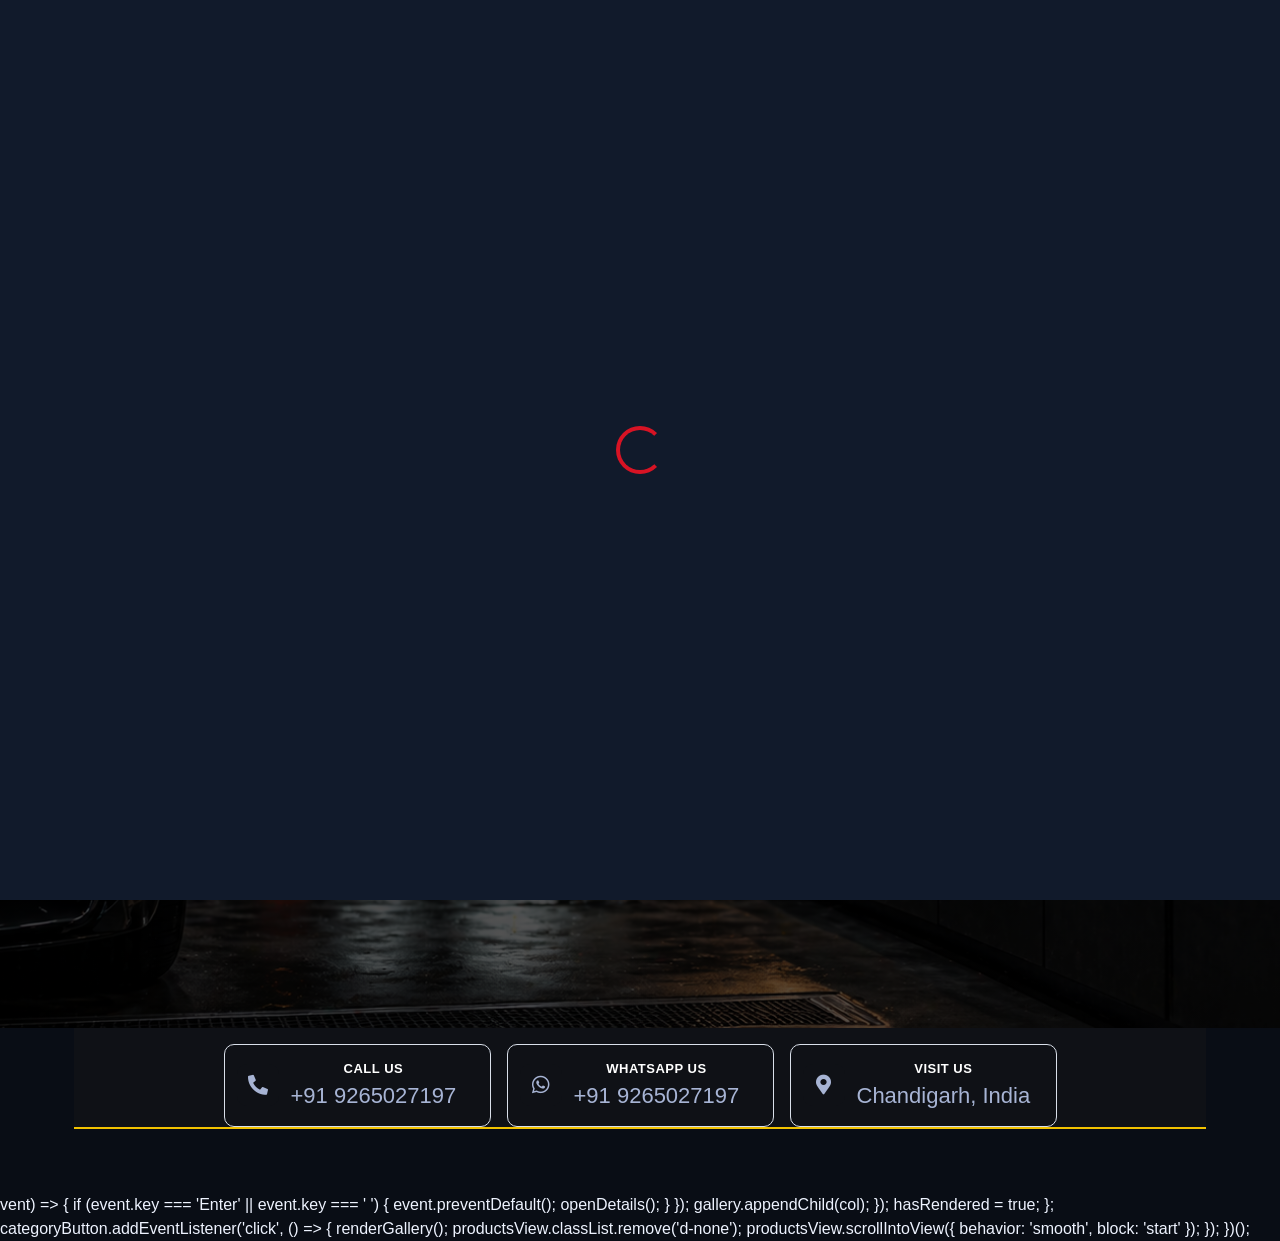
==== commit ddf51b2f: "final upload" ====
--- a/index.html
+++ b/index.html
@@ -728,3 +728,27 @@
         </body>
 
 </html>
+vent) => {
+                        if (event.key === 'Enter' || event.key === ' ') {
+                            event.preventDefault();
+                            openDetails();
+                        }
+                    });
+
+                    gallery.appendChild(col);
+                });
+
+                hasRendered = true;
+            };
+
+            categoryButton.addEventListener('click', () => {
+                renderGallery();
+                productsView.classList.remove('d-none');
+                productsView.scrollIntoView({ behavior: 'smooth', block: 'start' });
+            });
+        })();
+    </script>
+                <script src="js/main.js"></script>
+        </body>
+
+</html>
--- a/css/style.css
+++ b/css/style.css
@@ -47,12 +47,7 @@
     transition: .5s;
 }
 
-.btn.btn-primary{
-    color: #000000;
-    background-color: #f6ff00;
-    border-color: #ffffff;
-}
-
+.btn.btn-primary,
 .btn.btn-secondary {
     color: #FFFFFF;
 }
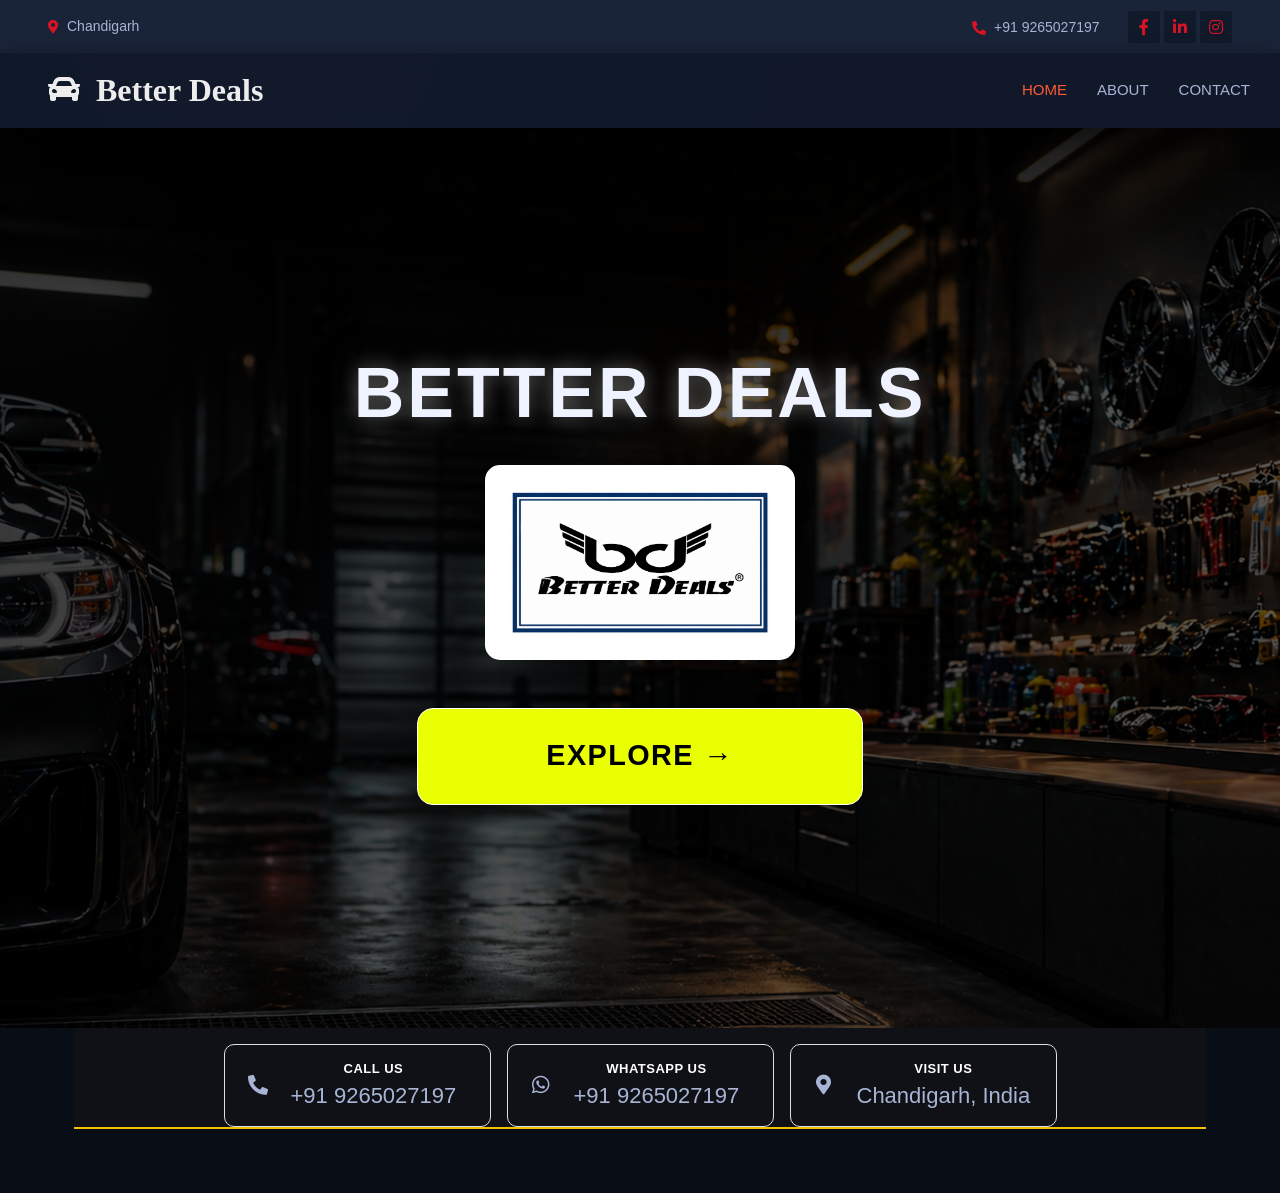
==== commit 1008a687: "fixed conflict" ====
--- a/index.html
+++ b/index.html
@@ -728,27 +728,3 @@
         </body>
 
 </html>
-vent) => {
-                        if (event.key === 'Enter' || event.key === ' ') {
-                            event.preventDefault();
-                            openDetails();
-                        }
-                    });
-
-                    gallery.appendChild(col);
-                });
-
-                hasRendered = true;
-            };
-
-            categoryButton.addEventListener('click', () => {
-                renderGallery();
-                productsView.classList.remove('d-none');
-                productsView.scrollIntoView({ behavior: 'smooth', block: 'start' });
-            });
-        })();
-    </script>
-                <script src="js/main.js"></script>
-        </body>
-
-</html>
--- a/css/style.css
+++ b/css/style.css
@@ -47,7 +47,12 @@
     transition: .5s;
 }
 
-.btn.btn-primary,
+.btn.btn-primary{
+    color: #000000;
+    background-color: #eaff02;
+    border-color: #ffffff;
+}
+
 .btn.btn-secondary {
     color: #FFFFFF;
 }
